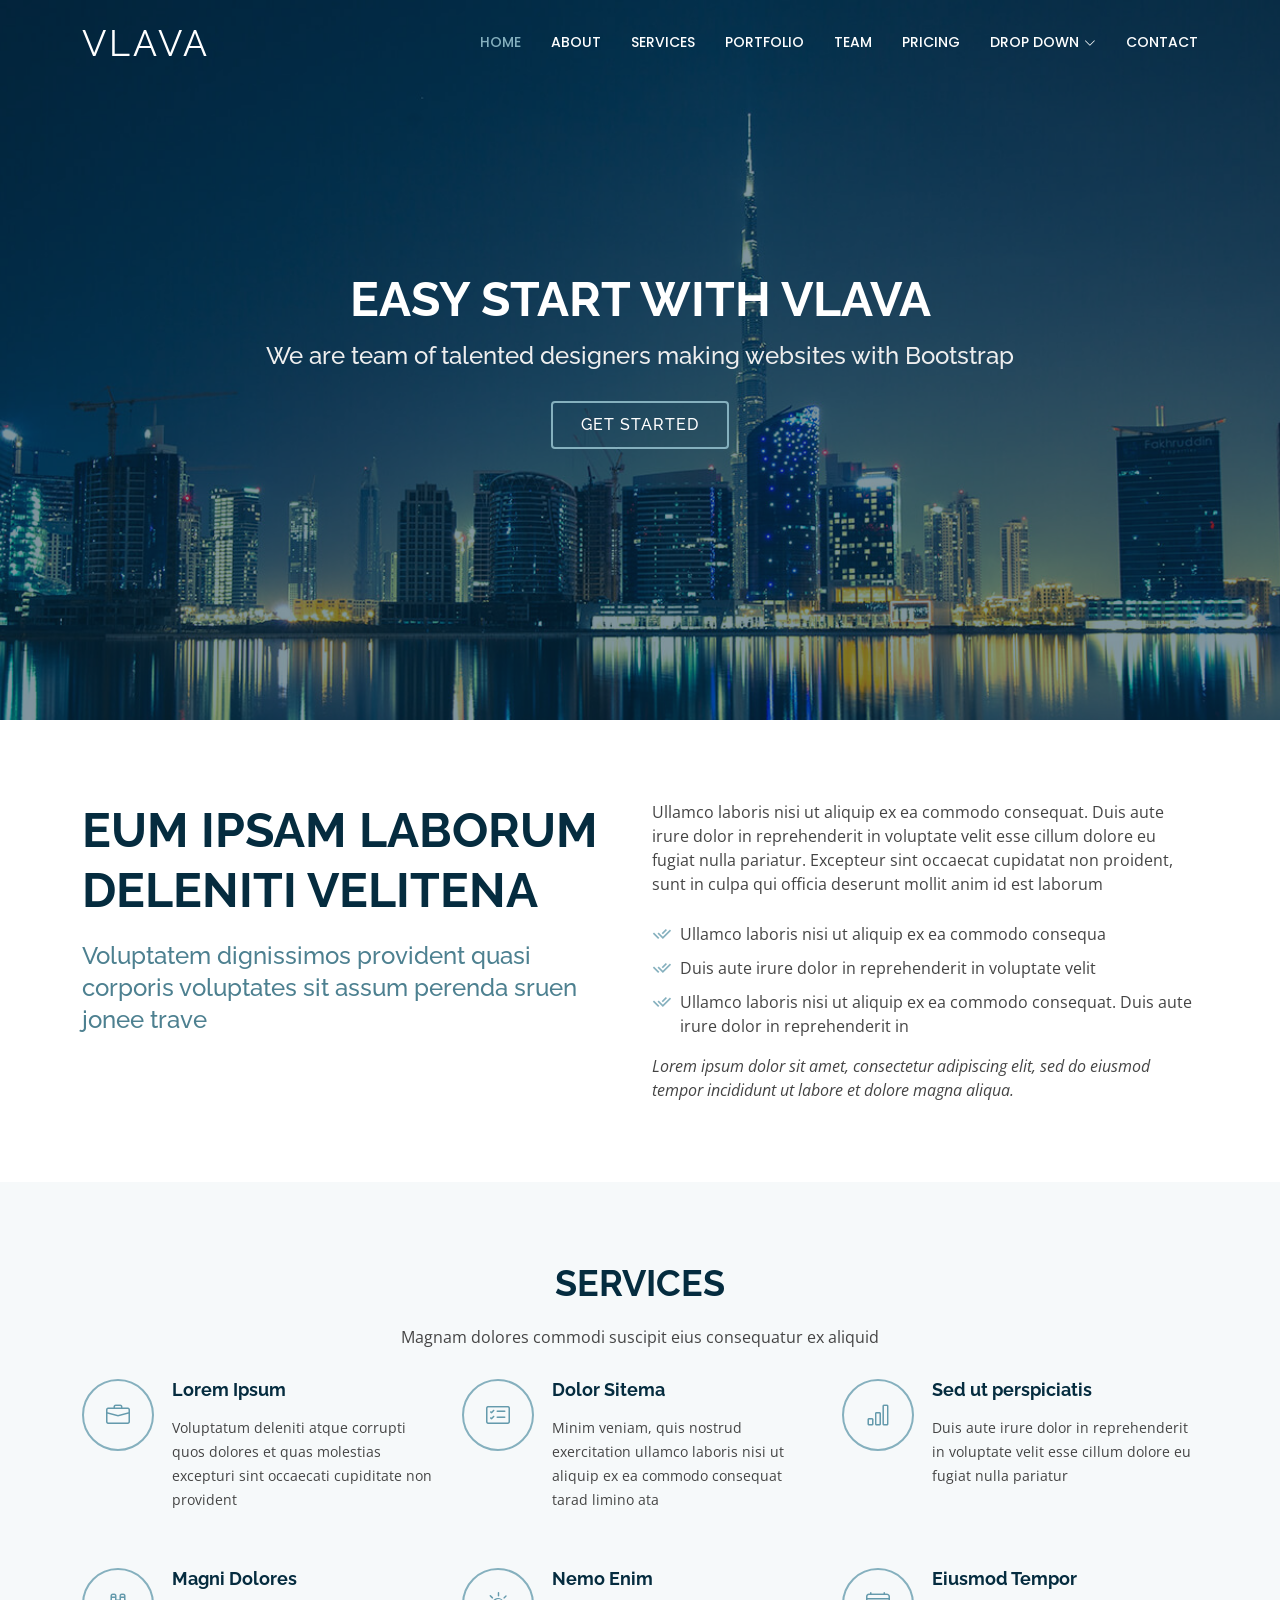
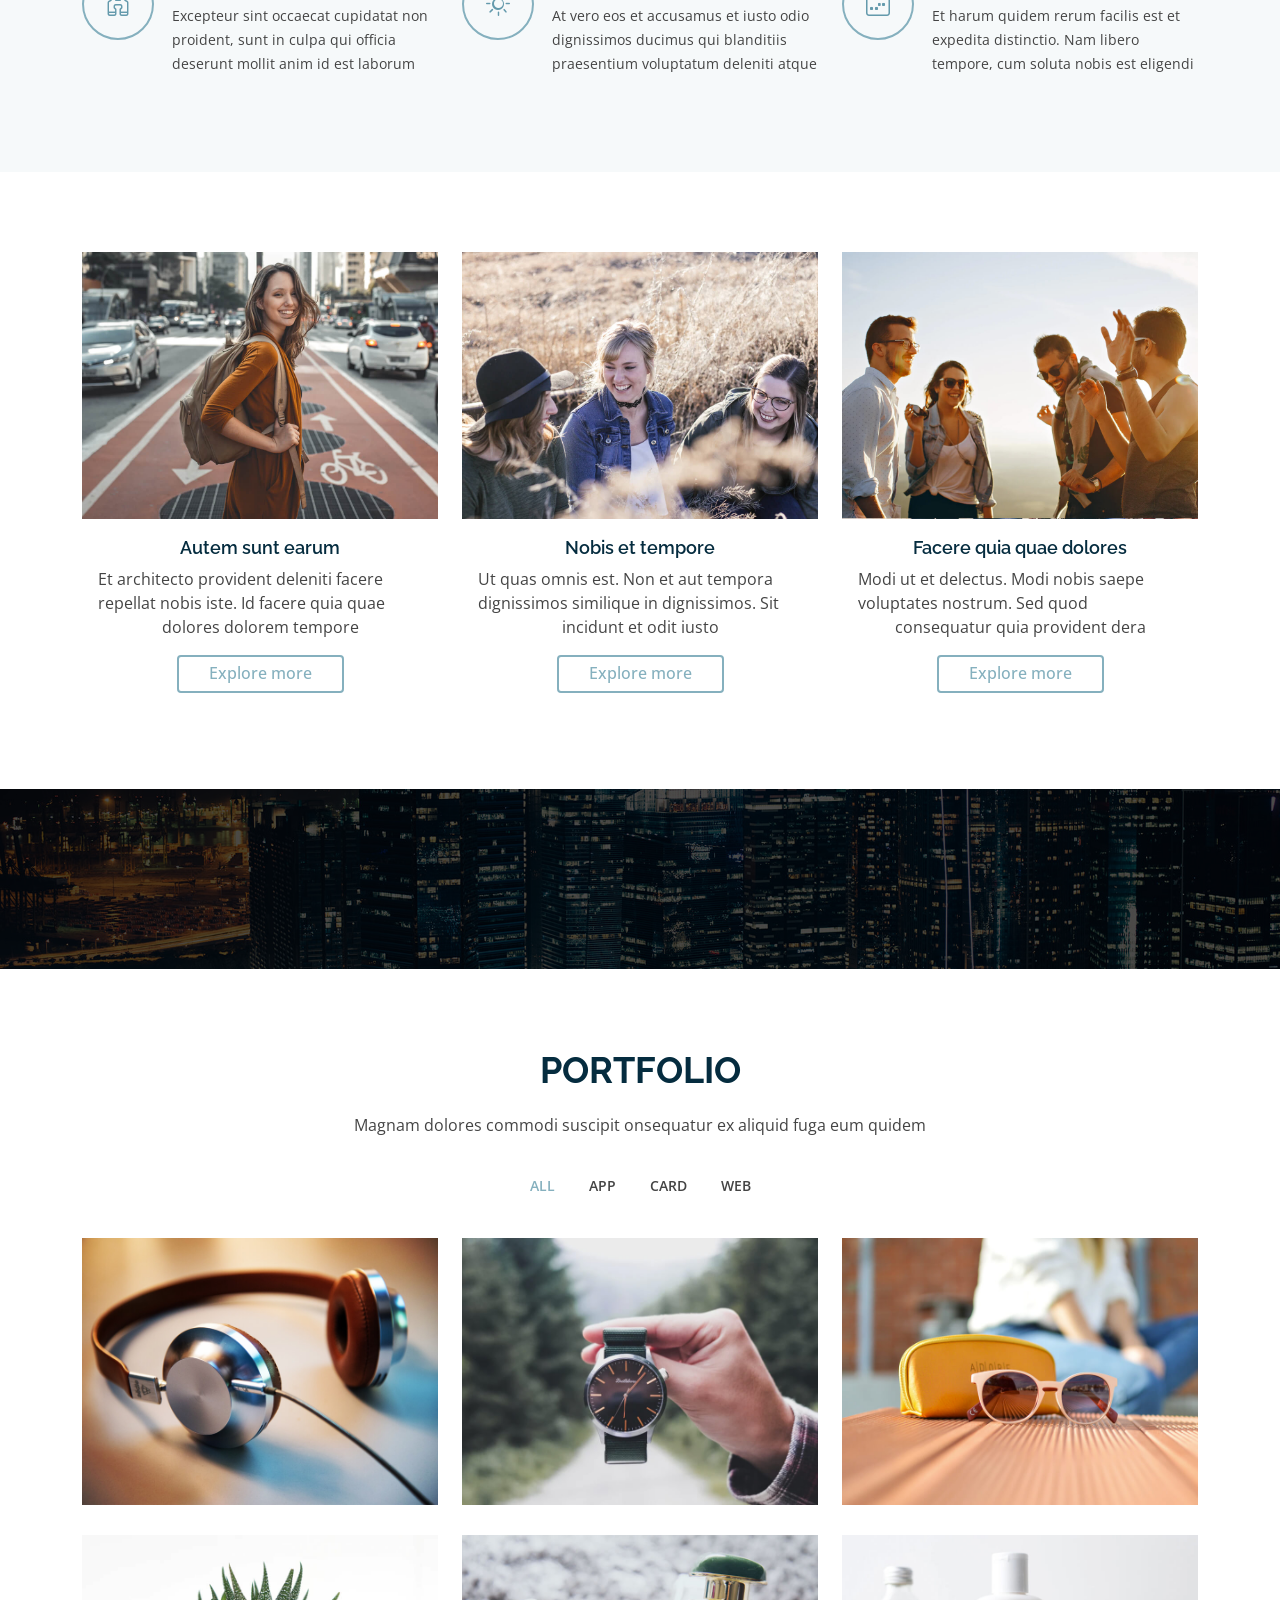
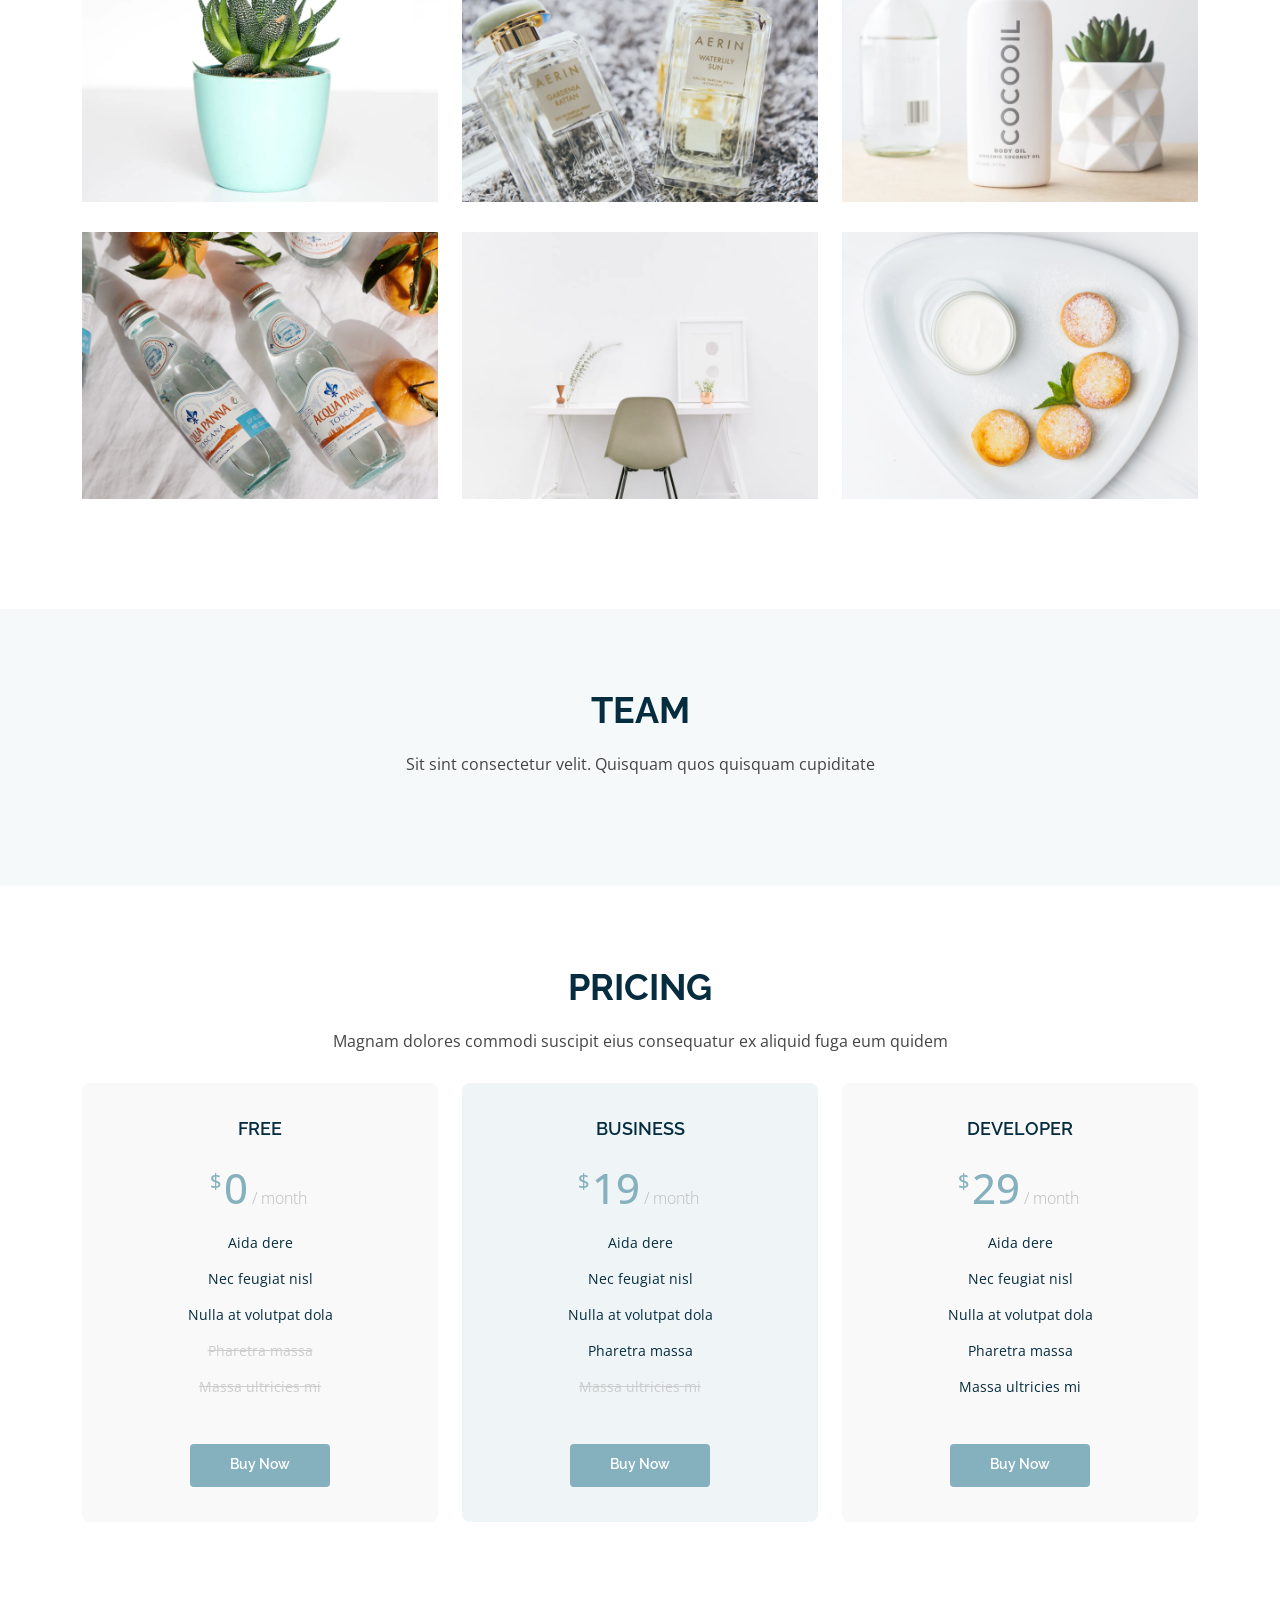
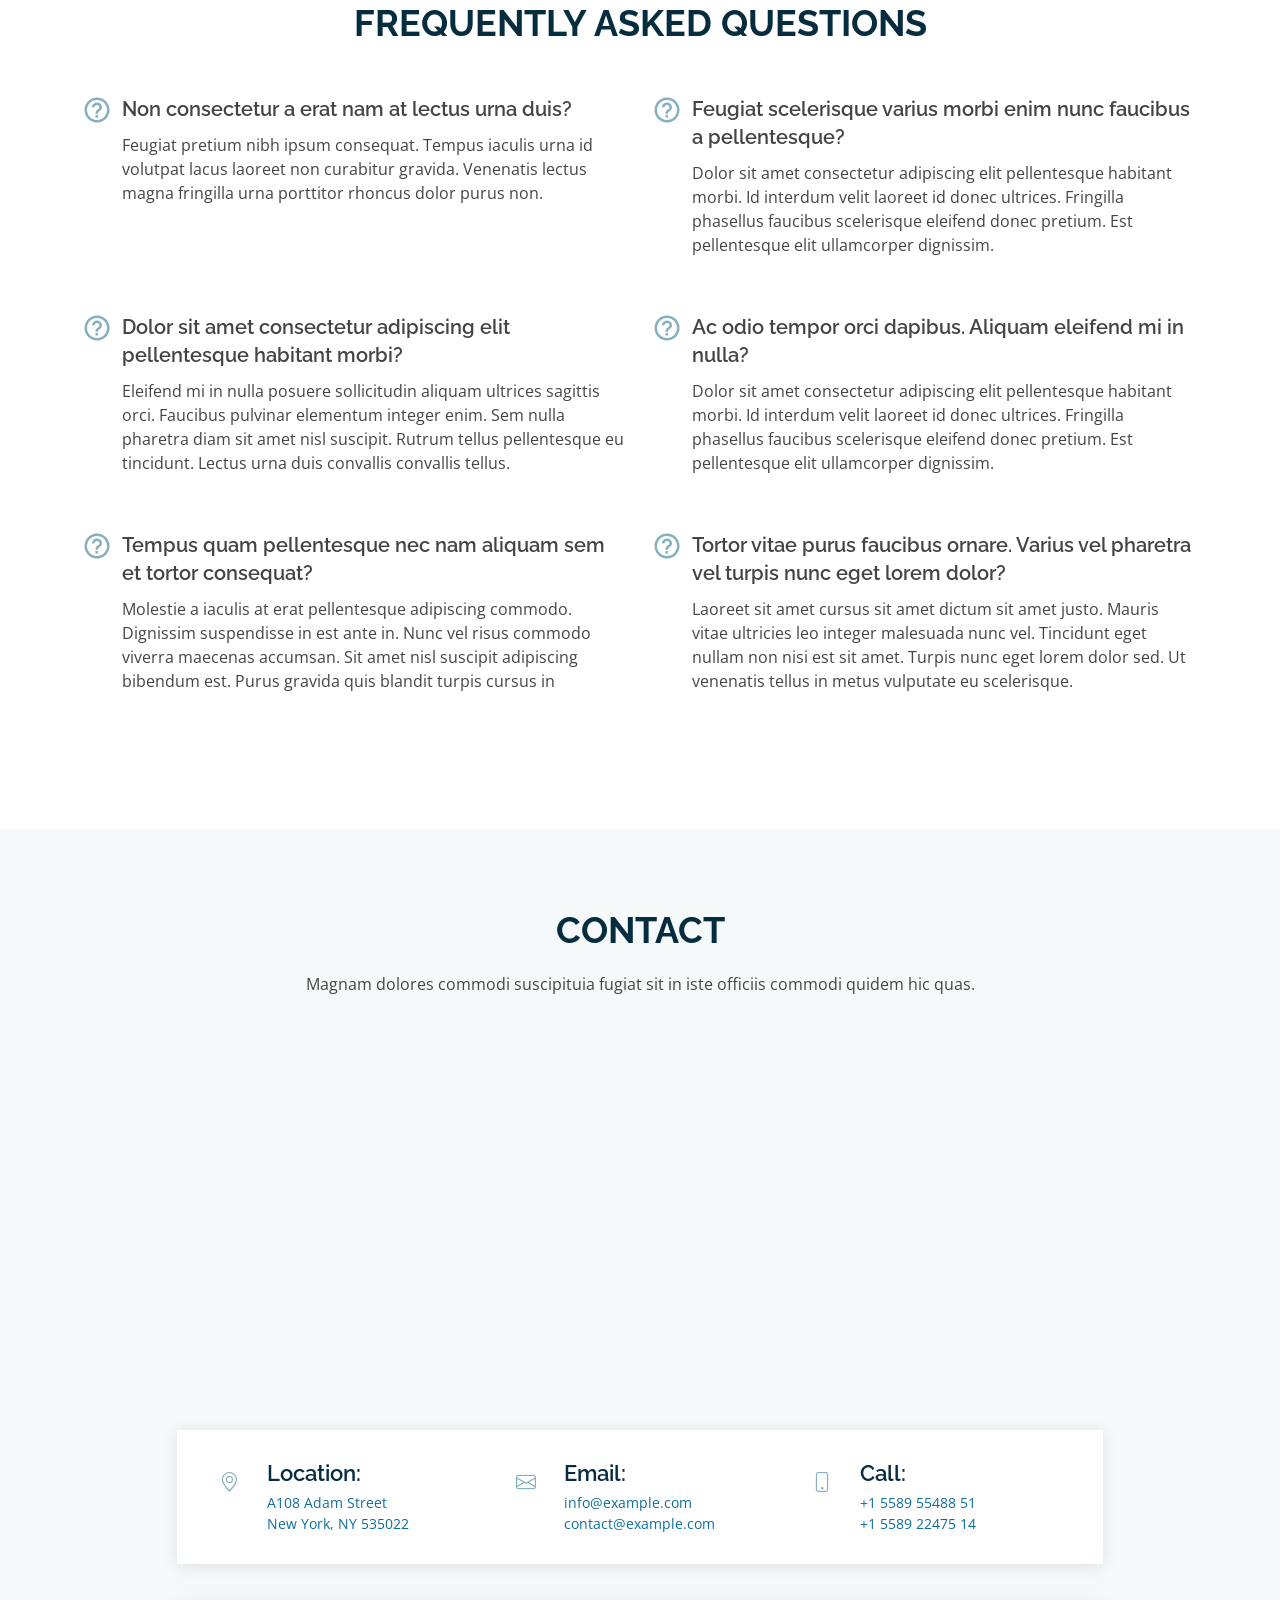
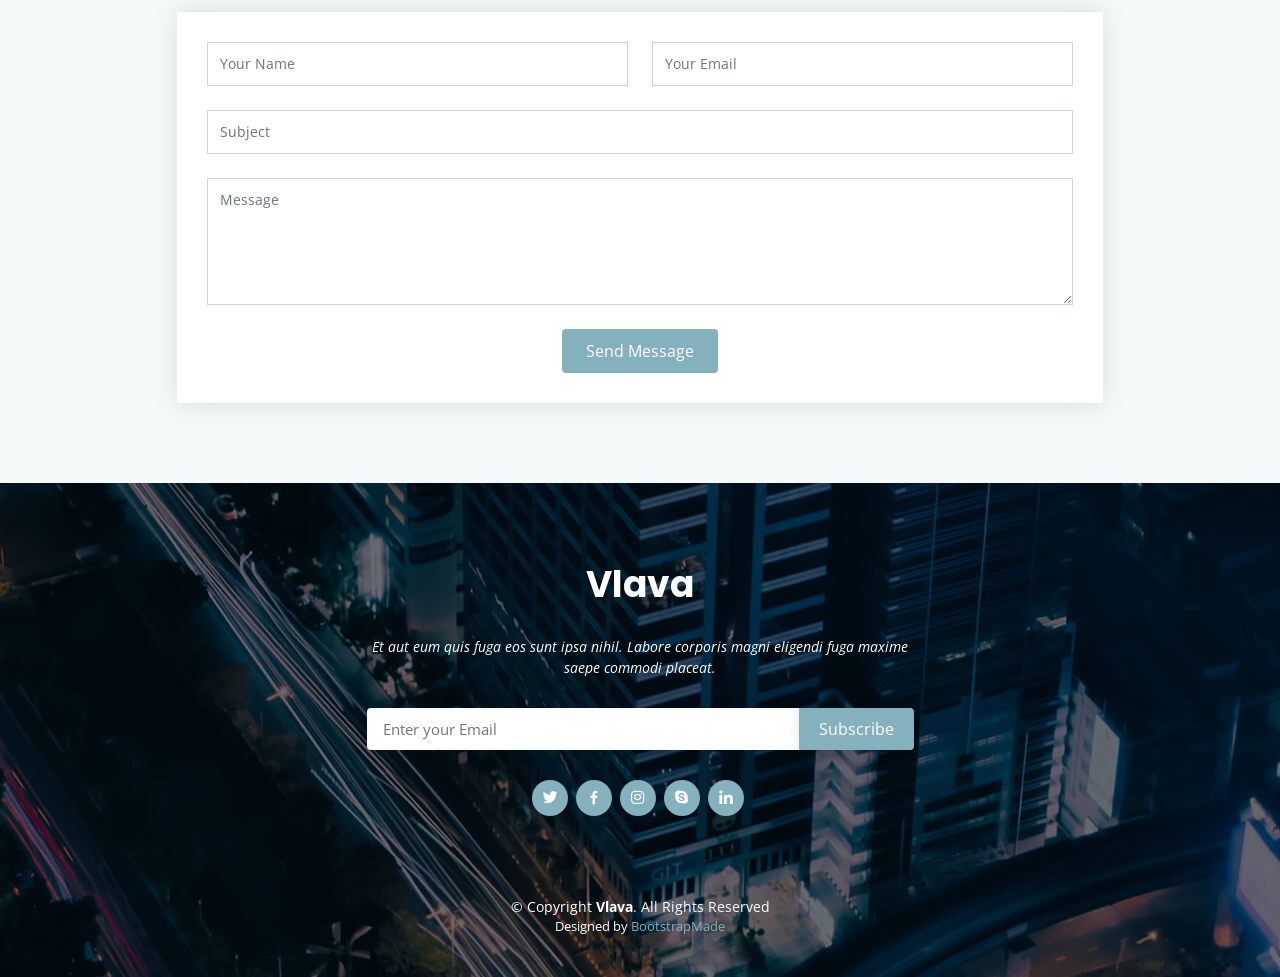
==== index.html @ c2671f54 "console" ====
<!DOCTYPE html>
<html lang="en">

<head>
  <meta charset="utf-8">
  <meta content="width=device-width, initial-scale=1.0" name="viewport">

  <title>web app</title>
  <meta content="" name="description">
  <meta content="" name="keywords">

  <!-- Favicons -->
  <link href="assets/img/favicon.png" rel="icon">
  <link href="assets/img/apple-touch-icon.png" rel="apple-touch-icon">

  <!-- Google Fonts -->
  <link href="https://fonts.googleapis.com/css?family=Open+Sans:300,300i,400,400i,600,600i,700,700i|Raleway:300,300i,400,400i,500,500i,600,600i,700,700i|Poppins:300,300i,400,400i,500,500i,600,600i,700,700i" rel="stylesheet">

  <!-- Vendor CSS Files -->
  <link href="assets/vendor/bootstrap/css/bootstrap.min.css" rel="stylesheet">
  <link href="assets/vendor/bootstrap-icons/bootstrap-icons.css" rel="stylesheet">
  <link href="assets/vendor/boxicons/css/boxicons.min.css" rel="stylesheet">
  <link href="assets/vendor/glightbox/css/glightbox.min.css" rel="stylesheet">
  <link href="assets/vendor/remixicon/remixicon.css" rel="stylesheet">
  <link href="assets/vendor/swiper/swiper-bundle.min.css" rel="stylesheet">

  <!-- Template Main CSS File -->
  <link href="assets/css/style.css" rel="stylesheet">

  <!-- =======================================================
  * Template Name: Vlava
  * Updated: Mar 10 2023 with Bootstrap v5.2.3
  * Template URL: https://bootstrapmade.com/vlava-free-bootstrap-one-page-template/
  * Author: BootstrapMade.com
  * License: https://bootstrapmade.com/license/
  ======================================================== -->
  <script src="team.js" defer></script>
  <script src="index.js" defer></script>

</head>

<body>

  <!-- ======= Header ======= -->
  <header id="header" class="fixed-top d-flex align-items-center header-transparent">
    <div class="container d-flex align-items-center justify-content-between">

      <div class="logo">
        <h1><a href="index.html">Vlava</a></h1>
        <!-- Uncomment below if you prefer to use an image logo -->
        <!-- <a href="index.html"><img src="assets/img/logo.png" alt="" class="img-fluid"></a>-->
      </div>

      <nav id="navbar" class="navbar">
        <ul>
          <li><a class="nav-link scrollto active" href="#hero">Home</a></li>
          <li><a class="nav-link scrollto" href="#about">About</a></li>
          <li><a class="nav-link scrollto" href="#services">Services</a></li>
          <li><a class="nav-link scrollto " href="#portfolio">Portfolio</a></li>
          <li><a class="nav-link scrollto" href="#team">Team</a></li>
          <li><a class="nav-link scrollto" href="#pricing">Pricing</a></li>
          <li class="dropdown"><a href="#"><span>Drop Down</span> <i class="bi bi-chevron-down"></i></a>
            <ul>
              <li><a href="#">Drop Down 1</a></li>
              <li class="dropdown"><a href="#"><span>Deep Drop Down</span> <i class="bi bi-chevron-right"></i></a>
                <ul>
                  <li><a href="#">Deep Drop Down 1</a></li>
                  <li><a href="#">Deep Drop Down 2</a></li>
                  <li><a href="#">Deep Drop Down 3</a></li>
                  <li><a href="#">Deep Drop Down 4</a></li>
                  <li><a href="#">Deep Drop Down 5</a></li>
                </ul>
              </li>
              <li><a href="#">Drop Down 2</a></li>
              <li><a href="#">Drop Down 3</a></li>
              <li><a href="#">Drop Down 4</a></li>
            </ul>
          </li>
          <li><a class="nav-link scrollto" href="#contact">Contact</a></li>
        </ul>
        <i class="bi bi-list mobile-nav-toggle"></i>
      </nav><!-- .navbar -->

    </div>
  </header><!-- End Header -->

  <!-- ======= Hero Section ======= -->
  <section id="hero">
    <div class="hero-container">
      <h1>Easy start with Vlava</h1>
      <h2>We are team of talented designers making websites with Bootstrap</h2>
      <a href="#about" class="btn-get-started scrollto">Get Started</a>
    </div>
  </section><!-- End Hero -->

  <main id="main">

    <!-- ======= About Section ======= -->
    <section id="about" class="about">
      <div class="container">

        <div class="row content">
          <div class="col-lg-6">
            <h2>Eum ipsam laborum deleniti velitena</h2>
            <h3>Voluptatem dignissimos provident quasi corporis voluptates sit assum perenda sruen jonee trave</h3>
          </div>
          <div class="col-lg-6 pt-4 pt-lg-0">
            <p>
              Ullamco laboris nisi ut aliquip ex ea commodo consequat. Duis aute irure dolor in reprehenderit in voluptate
              velit esse cillum dolore eu fugiat nulla pariatur. Excepteur sint occaecat cupidatat non proident, sunt in
              culpa qui officia deserunt mollit anim id est laborum
            </p>
            <ul>
              <li><i class="ri-check-double-line"></i> Ullamco laboris nisi ut aliquip ex ea commodo consequa</li>
              <li><i class="ri-check-double-line"></i> Duis aute irure dolor in reprehenderit in voluptate velit</li>
              <li><i class="ri-check-double-line"></i> Ullamco laboris nisi ut aliquip ex ea commodo consequat. Duis aute irure dolor in reprehenderit in</li>
            </ul>
            <p class="fst-italic">
              Lorem ipsum dolor sit amet, consectetur adipiscing elit, sed do eiusmod tempor incididunt ut labore et dolore
              magna aliqua.
            </p>
          </div>
        </div>

      </div>
    </section><!-- End About Section -->

    <!-- ======= Services Section ======= -->
    <section id="services" class="services section-bg">
      <div class="container">

        <div class="section-title">
          <h2>Services</h2>
          <p>Magnam dolores commodi suscipit eius consequatur ex aliquid</p>
        </div>

        <div class="row">
          <div class="col-lg-4 col-md-6 icon-box">
            <div class="icon"><i class="bi bi-briefcase"></i></div>
            <h4 class="title"><a href="">Lorem Ipsum</a></h4>
            <p class="description">Voluptatum deleniti atque corrupti quos dolores et quas molestias excepturi sint occaecati cupiditate non provident</p>
          </div>
          <div class="col-lg-4 col-md-6 icon-box">
            <div class="icon"><i class="bi bi-card-checklist"></i></div>
            <h4 class="title"><a href="">Dolor Sitema</a></h4>
            <p class="description">Minim veniam, quis nostrud exercitation ullamco laboris nisi ut aliquip ex ea commodo consequat tarad limino ata</p>
          </div>
          <div class="col-lg-4 col-md-6 icon-box">
            <div class="icon"><i class="bi bi-bar-chart"></i></div>
            <h4 class="title"><a href="">Sed ut perspiciatis</a></h4>
            <p class="description">Duis aute irure dolor in reprehenderit in voluptate velit esse cillum dolore eu fugiat nulla pariatur</p>
          </div>
          <div class="col-lg-4 col-md-6 icon-box">
            <div class="icon"><i class="bi bi-binoculars"></i></div>
            <h4 class="title"><a href="">Magni Dolores</a></h4>
            <p class="description">Excepteur sint occaecat cupidatat non proident, sunt in culpa qui officia deserunt mollit anim id est laborum</p>
          </div>
          <div class="col-lg-4 col-md-6 icon-box">
            <div class="icon"><i class="bi bi-brightness-high"></i></div>
            <h4 class="title"><a href="">Nemo Enim</a></h4>
            <p class="description">At vero eos et accusamus et iusto odio dignissimos ducimus qui blanditiis praesentium voluptatum deleniti atque</p>
          </div>
          <div class="col-lg-4 col-md-6 icon-box">
            <div class="icon"><i class="bi bi-calendar4-week"></i></div>
            <h4 class="title"><a href="">Eiusmod Tempor</a></h4>
            <p class="description">Et harum quidem rerum facilis est et expedita distinctio. Nam libero tempore, cum soluta nobis est eligendi</p>
          </div>
        </div>

      </div>
    </section><!-- End Services Section -->

    <!-- ======= Featured Section ======= -->
    <section id="featured" class="featured">
      <div class="container">

        <div class="row">
          <div class="col-lg-4 col-md-6 d-flex align-items-stretch mb-5 mb-lg-0">
            <div class="card">
              <img src="assets/img/featured-1.jpg" class="card-img-top" alt="...">
              <div class="card-body">
                <h5 class="card-title"><a href="">Autem sunt earum</a></h5>
                <p class="card-text">Et architecto provident deleniti facere repellat nobis iste. Id facere quia quae dolores dolorem tempore</p>
                <a href="#" class="btn">Explore more</a>
              </div>
            </div>
          </div>
          <div class="col-lg-4 col-md-6 d-flex align-items-stretch mb-5 mb-lg-0">
            <div class="card">
              <img src="assets/img/featured-2.jpg" class="card-img-top" alt="...">
              <div class="card-body">
                <h5 class="card-title"><a href="">Nobis et tempore</a></h5>
                <p class="card-text">Ut quas omnis est. Non et aut tempora dignissimos similique in dignissimos. Sit incidunt et odit iusto</p>
                <a href="#" class="btn">Explore more</a>
              </div>
            </div>
          </div>
          <div class="col-lg-4 col-md-6 d-flex align-items-stretch mb-5 mb-lg-0">
            <div class="card">
              <img src="assets/img/featured-3.jpg" class="card-img-top" alt="...">
              <div class="card-body">
                <h5 class="card-title"><a href="">Facere quia quae dolores</a></h5>
                <p class="card-text">Modi ut et delectus. Modi nobis saepe voluptates nostrum. Sed quod consequatur quia provident dera</p>
                <a href="#" class="btn">Explore more</a>
              </div>
            </div>
          </div>
        </div>

      </div>
    </section><!-- End Featured Section -->

    <!-- ======= Testimonials Section ======= -->
    <section id="testimonials" class="testimonials">
      <div class="container position-relative">

        <div class="testimonials-slider swiper" data-aos="fade-up" data-aos-delay="100">
          <div class="swiper-wrapper" id="employee">
            
            <!-- <div class="swiper-slide">
              <div class="testimonial-item">
                <img src="assets/img/testimonials/testimonials-1.jpg" class="testimonial-img" alt="">
                <h3>Saul Goodman</h3>
                <h4>Ceo &amp; Founder</h4>
                <p>
                  <i class="bx bxs-quote-alt-left quote-icon-left"></i>
                  Proin iaculis purus consequat sem cure digni ssim donec porttitora entum suscipit rhoncus. Accusantium quam, ultricies eget id, aliquam eget nibh et. Maecen aliquam, risus at semper.
                  <i class="bx bxs-quote-alt-right quote-icon-right"></i>
                </p>
              </div>
            </div>End testimonial item -->

          </div>
          <div class="swiper-pagination"></div>
        </div>

      </div>
    </section><!-- End Testimonials Section -->

    <!-- ======= Portfolio Section ======= -->
    <section id="portfolio" class="portfolio">
      <div class="container">

        <div class="section-title">
          <h2>Portfolio</h2>
          <p>Magnam dolores commodi suscipit onsequatur ex aliquid fuga eum quidem</p>
        </div>

        <div class="row">
          <div class="col-lg-12 d-flex justify-content-center">
            <ul id="portfolio-flters">
              <li data-filter="*" class="filter-active">All</li>
              <li data-filter=".filter-app">App</li>
              <li data-filter=".filter-card">Card</li>
              <li data-filter=".filter-web">Web</li>
            </ul>
          </div>
        </div>

        <div class="row portfolio-container">

          <div class="col-lg-4 col-md-6 portfolio-item filter-app">
            <img src="assets/img/portfolio/portfolio-1.jpg" class="img-fluid" alt="">
            <div class="portfolio-info">
              <h4>App 1</h4>
              <p>App</p>
              <a href="assets/img/portfolio/portfolio-1.jpg" data-gallery="portfolioGallery" class="portfolio-lightbox preview-link" title="App 1"><i class="bx bx-plus"></i></a>
              <a href="portfolio-details.html" class="details-link" title="More Details"><i class="bx bx-link"></i></a>
            </div>
          </div>

          <div class="col-lg-4 col-md-6 portfolio-item filter-web">
            <img src="assets/img/portfolio/portfolio-2.jpg" class="img-fluid" alt="">
            <div class="portfolio-info">
              <h4>Web 3</h4>
              <p>Web</p>
              <a href="assets/img/portfolio/portfolio-2.jpg" data-gallery="portfolioGallery" class="portfolio-lightbox preview-link" title="Web 3"><i class="bx bx-plus"></i></a>
              <a href="portfolio-details.html" class="details-link" title="More Details"><i class="bx bx-link"></i></a>
            </div>
          </div>

          <div class="col-lg-4 col-md-6 portfolio-item filter-app">
            <img src="assets/img/portfolio/portfolio-3.jpg" class="img-fluid" alt="">
            <div class="portfolio-info">
              <h4>App 2</h4>
              <p>App</p>
              <a href="assets/img/portfolio/portfolio-3.jpg" data-gallery="portfolioGallery" class="portfolio-lightbox preview-link" title="App 2"><i class="bx bx-plus"></i></a>
              <a href="portfolio-details.html" class="details-link" title="More Details"><i class="bx bx-link"></i></a>
            </div>
          </div>

          <div class="col-lg-4 col-md-6 portfolio-item filter-card">
            <img src="assets/img/portfolio/portfolio-4.jpg" class="img-fluid" alt="">
            <div class="portfolio-info">
              <h4>Card 2</h4>
              <p>Card</p>
              <a href="assets/img/portfolio/portfolio-4.jpg" data-gallery="portfolioGallery" class="portfolio-lightbox preview-link" title="Card 2"><i class="bx bx-plus"></i></a>
              <a href="portfolio-details.html" class="details-link" title="More Details"><i class="bx bx-link"></i></a>
            </div>
          </div>

          <div class="col-lg-4 col-md-6 portfolio-item filter-web">
            <img src="assets/img/portfolio/portfolio-5.jpg" class="img-fluid" alt="">
            <div class="portfolio-info">
              <h4>Web 2</h4>
              <p>Web</p>
              <a href="assets/img/portfolio/portfolio-5.jpg" data-gallery="portfolioGallery" class="portfolio-lightbox preview-link" title="Web 2"><i class="bx bx-plus"></i></a>
              <a href="portfolio-details.html" class="details-link" title="More Details"><i class="bx bx-link"></i></a>
            </div>
          </div>

          <div class="col-lg-4 col-md-6 portfolio-item filter-app">
            <img src="assets/img/portfolio/portfolio-6.jpg" class="img-fluid" alt="">
            <div class="portfolio-info">
              <h4>App 3</h4>
              <p>App</p>
              <a href="assets/img/portfolio/portfolio-6.jpg" data-gallery="portfolioGallery" class="portfolio-lightbox preview-link" title="App 3"><i class="bx bx-plus"></i></a>
              <a href="portfolio-details.html" class="details-link" title="More Details"><i class="bx bx-link"></i></a>
            </div>
          </div>

          <div class="col-lg-4 col-md-6 portfolio-item filter-card">
            <img src="assets/img/portfolio/portfolio-7.jpg" class="img-fluid" alt="">
            <div class="portfolio-info">
              <h4>Card 1</h4>
              <p>Card</p>
              <a href="assets/img/portfolio/portfolio-7.jpg" data-gallery="portfolioGallery" class="portfolio-lightbox preview-link" title="Card 1"><i class="bx bx-plus"></i></a>
              <a href="portfolio-details.html" class="details-link" title="More Details"><i class="bx bx-link"></i></a>
            </div>
          </div>

          <div class="col-lg-4 col-md-6 portfolio-item filter-card">
            <img src="assets/img/portfolio/portfolio-8.jpg" class="img-fluid" alt="">
            <div class="portfolio-info">
              <h4>Card 3</h4>
              <p>Card</p>
              <a href="assets/img/portfolio/portfolio-8.jpg" data-gallery="portfolioGallery" class="portfolio-lightbox preview-link" title="Card 3"><i class="bx bx-plus"></i></a>
              <a href="portfolio-details.html" class="details-link" title="More Details"><i class="bx bx-link"></i></a>
            </div>
          </div>

          <div class="col-lg-4 col-md-6 portfolio-item filter-web">
            <img src="assets/img/portfolio/portfolio-9.jpg" class="img-fluid" alt="">
            <div class="portfolio-info">
              <h4>Web 3</h4>
              <p>Web</p>
              <a href="assets/img/portfolio/portfolio-9.jpg" data-gallery="portfolioGallery" class="portfolio-lightbox preview-link" title="Web 3"><i class="bx bx-plus"></i></a>
              <a href="portfolio-details.html" class="details-link" title="More Details"><i class="bx bx-link"></i></a>
            </div>
          </div>

        </div>

      </div>
    </section><!-- End Portfolio Section -->

    <!-- ======= Team Section ======= -->
    <section id="team" class="team section-bg">
      <div class="container">

        <div class="section-title">
          <h2>Team</h2>
          <p>Sit sint consectetur velit. Quisquam quos quisquam cupiditate</p>
        </div>

        <!-- <div class="row"> -->
        <div class="row" id="newteam">

          <!-- <div class="col-lg-3 col-md-6 d-flex align-items-stretch">
            <div class="member">
              <div class="member-img">
                <img src="assets/img/team/team-1.jpg" class="img-fluid" alt="">
                <div class="social">
                  <a href=""><i class="bi bi-twitter"></i></a>
                  <a href=""><i class="bi bi-facebook"></i></a>
                  <a href=""><i class="bi bi-instagram"></i></a>
                  <a href=""><i class="bi bi-linkedin"></i></a>
                </div>
              </div>
              <div class="member-info">
                <h4>Walter White</h4>
                <span>Chief Executive Officer</span>
              </div>
            </div>
          </div> -->


        </div> 

      </div>
    </section><!-- End Team Section -->

    <!-- ======= Pricing Section ======= -->
    <section id="pricing" class="pricing">
      <div class="container">

        <div class="section-title">
          <h2>Pricing</h2>
          <p>Magnam dolores commodi suscipit eius consequatur ex aliquid fuga eum quidem</p>
        </div>

        <div class="row">

          <div class="col-lg-4 col-md-6">
            <div class="box">
              <h3>Free</h3>
              <h4><sup>$</sup>0<span> / month</span></h4>
              <ul>
                <li>Aida dere</li>
                <li>Nec feugiat nisl</li>
                <li>Nulla at volutpat dola</li>
                <li class="na">Pharetra massa</li>
                <li class="na">Massa ultricies mi</li>
              </ul>
              <div class="btn-wrap">
                <a href="#" class="btn-buy">Buy Now</a>
              </div>
            </div>
          </div>

          <div class="col-lg-4 col-md-6 mt-4 mt-md-0">
            <div class="box featured">
              <h3>Business</h3>
              <h4><sup>$</sup>19<span> / month</span></h4>
              <ul>
                <li>Aida dere</li>
                <li>Nec feugiat nisl</li>
                <li>Nulla at volutpat dola</li>
                <li>Pharetra massa</li>
                <li class="na">Massa ultricies mi</li>
              </ul>
              <div class="btn-wrap">
                <a href="#" class="btn-buy">Buy Now</a>
              </div>
            </div>
          </div>

          <div class="col-lg-4 col-md-6 mt-4 mt-lg-0">
            <div class="box">
              <h3>Developer</h3>
              <h4><sup>$</sup>29<span> / month</span></h4>
              <ul>
                <li>Aida dere</li>
                <li>Nec feugiat nisl</li>
                <li>Nulla at volutpat dola</li>
                <li>Pharetra massa</li>
                <li>Massa ultricies mi</li>
              </ul>
              <div class="btn-wrap">
                <a href="#" class="btn-buy">Buy Now</a>
              </div>
            </div>
          </div>

        </div>

      </div>
    </section><!-- End Pricing Section -->

    <!-- ======= Frequently Asked Questions Section ======= -->
    <section id="faq" class="faq">
      <div class="container">

        <div class="section-title">
          <h2>Frequently Asked Questions</h2>
        </div>

        <div class="row  d-flex align-items-stretch">

          <div class="col-lg-6 faq-item">
            <i class="bx bx-help-circle"></i>
            <h4>Non consectetur a erat nam at lectus urna duis?</h4>
            <p>
              Feugiat pretium nibh ipsum consequat. Tempus iaculis urna id volutpat lacus laoreet non curabitur gravida. Venenatis lectus magna fringilla urna porttitor rhoncus dolor purus non.
            </p>
          </div>

          <div class="col-lg-6 faq-item">
            <i class="bx bx-help-circle"></i>
            <h4>Feugiat scelerisque varius morbi enim nunc faucibus a pellentesque?</h4>
            <p>
              Dolor sit amet consectetur adipiscing elit pellentesque habitant morbi. Id interdum velit laoreet id donec ultrices. Fringilla phasellus faucibus scelerisque eleifend donec pretium. Est pellentesque elit ullamcorper dignissim.
            </p>
          </div>

          <div class="col-lg-6 faq-item">
            <i class="bx bx-help-circle"></i>
            <h4>Dolor sit amet consectetur adipiscing elit pellentesque habitant morbi?</h4>
            <p>
              Eleifend mi in nulla posuere sollicitudin aliquam ultrices sagittis orci. Faucibus pulvinar elementum integer enim. Sem nulla pharetra diam sit amet nisl suscipit. Rutrum tellus pellentesque eu tincidunt. Lectus urna duis convallis convallis tellus.
            </p>
          </div>

          <div class="col-lg-6 faq-item">
            <i class="bx bx-help-circle"></i>
            <h4>Ac odio tempor orci dapibus. Aliquam eleifend mi in nulla?</h4>
            <p>
              Dolor sit amet consectetur adipiscing elit pellentesque habitant morbi. Id interdum velit laoreet id donec ultrices. Fringilla phasellus faucibus scelerisque eleifend donec pretium. Est pellentesque elit ullamcorper dignissim.
            </p>
          </div>

          <div class="col-lg-6 faq-item">
            <i class="bx bx-help-circle"></i>
            <h4>Tempus quam pellentesque nec nam aliquam sem et tortor consequat?</h4>
            <p>
              Molestie a iaculis at erat pellentesque adipiscing commodo. Dignissim suspendisse in est ante in. Nunc vel risus commodo viverra maecenas accumsan. Sit amet nisl suscipit adipiscing bibendum est. Purus gravida quis blandit turpis cursus in
            </p>
          </div>

          <div class="col-lg-6 faq-item">
            <i class="bx bx-help-circle"></i>
            <h4>Tortor vitae purus faucibus ornare. Varius vel pharetra vel turpis nunc eget lorem dolor?</h4>
            <p>
              Laoreet sit amet cursus sit amet dictum sit amet justo. Mauris vitae ultricies leo integer malesuada nunc vel. Tincidunt eget nullam non nisi est sit amet. Turpis nunc eget lorem dolor sed. Ut venenatis tellus in metus vulputate eu scelerisque.
            </p>
          </div>

        </div>

      </div>
    </section><!-- End Frequently Asked Questions Section -->

    <!-- ======= Contact Section ======= -->
    <section id="contact" class="contact section-bg">
      <div class="container">

        <div class="section-title">
          <h2>Contact</h2>
          <p>Magnam dolores commodi suscipituia fugiat sit in iste officiis commodi quidem hic quas.</p>
        </div>
      </div>
      <div class="map">
        <iframe style="border:0; width: 100%; height: 350px;" src="https://www.google.com/maps/embed?pb=!1m14!1m8!1m3!1d12097.433213460943!2d-74.0062269!3d40.7101282!3m2!1i1024!2i768!4f13.1!3m3!1m2!1s0x0%3A0xb89d1fe6bc499443!2sDowntown+Conference+Center!5e0!3m2!1smk!2sbg!4v1539943755621" frameborder="0" allowfullscreen></iframe>
      </div>
      <div class="container">
        <div class="row mt-5 justify-content-center">

          <div class="col-lg-10">

            <div class="info-wrap">
              <div class="row">
                <div class="col-lg-4 info">
                  <i class="bi bi-geo-alt"></i>
                  <h4>Location:</h4>
                  <p>A108 Adam Street<br>New York, NY 535022</p>
                </div>

                <div class="col-lg-4 info mt-4 mt-lg-0">
                  <i class="bi bi-envelope"></i>
                  <h4>Email:</h4>
                  <p>info@example.com<br>contact@example.com</p>
                </div>

                <div class="col-lg-4 info mt-4 mt-lg-0">
                  <i class="bi bi-phone"></i>
                  <h4>Call:</h4>
                  <p>+1 5589 55488 51<br>+1 5589 22475 14</p>
                </div>
              </div>
            </div>

          </div>

        </div>

        <div class="row mt-5 justify-content-center">
          <div class="col-lg-10">
            <form action="forms/contact.php" method="post" role="form" class="php-email-form">
              <div class="row">
                <div class="col-md-6 form-group">
                  <input type="text" name="name" class="form-control" id="name" placeholder="Your Name" required>
                </div>
                <div class="col-md-6 form-group mt-3 mt-md-0">
                  <input type="email" class="form-control" name="email" id="email" placeholder="Your Email" required>
                </div>
              </div>
              <div class="form-group mt-3">
                <input type="text" class="form-control" name="subject" id="subject" placeholder="Subject" required>
              </div>
              <div class="form-group mt-3">
                <textarea class="form-control" name="message" rows="5" placeholder="Message" required></textarea>
              </div>
              <div class="my-3">
                <div class="loading">Loading</div>
                <div class="error-message"></div>
                <div class="sent-message">Your message has been sent. Thank you!</div>
              </div>
              <div class="text-center"><button type="submit">Send Message</button></div>
            </form>
          </div>

        </div>

      </div>
    </section><!-- End Contact Section -->

  </main><!-- End #main -->

  <!-- ======= Footer ======= -->
  <footer id="footer">

    <div class="footer-top">

      <div class="container">

        <div class="row  justify-content-center">
          <div class="col-lg-6">
            <h3>Vlava</h3>
            <p>Et aut eum quis fuga eos sunt ipsa nihil. Labore corporis magni eligendi fuga maxime saepe commodi placeat.</p>
          </div>
        </div>

        <div class="row footer-newsletter justify-content-center">
          <div class="col-lg-6">
            <form action="" method="post">
              <input type="email" name="email" placeholder="Enter your Email"><input type="submit" value="Subscribe">
            </form>
          </div>
        </div>

        <div class="social-links">
          <a href="#" class="twitter"><i class="bx bxl-twitter"></i></a>
          <a href="#" class="facebook"><i class="bx bxl-facebook"></i></a>
          <a href="#" class="instagram"><i class="bx bxl-instagram"></i></a>
          <a href="#" class="google-plus"><i class="bx bxl-skype"></i></a>
          <a href="#" class="linkedin"><i class="bx bxl-linkedin"></i></a>
        </div>

      </div>
    </div>

    <div class="container footer-bottom clearfix">
      <div class="copyright">
        &copy; Copyright <strong><span>Vlava</span></strong>. All Rights Reserved
      </div>
      <div class="credits">
        <!-- All the links in the footer should remain intact. -->
        <!-- You can delete the links only if you purchased the pro version. -->
        <!-- Licensing information: https://bootstrapmade.com/license/ -->
        <!-- Purchase the pro version with working PHP/AJAX contact form: https://bootstrapmade.com/vlava-free-bootstrap-one-page-template/ -->
        Designed by <a href="https://bootstrapmade.com/">BootstrapMade</a>
      </div>
    </div>
  </footer><!-- End Footer -->

  <a href="#" class="back-to-top d-flex align-items-center justify-content-center"><i class="bi bi-arrow-up-short"></i></a>

  <!-- Vendor JS Files -->

  <script src="assets/vendor/bootstrap/js/bootstrap.bundle.min.js"></script>
  <script src="assets/vendor/glightbox/js/glightbox.min.js"></script>
  <script src="assets/vendor/isotope-layout/isotope.pkgd.min.js"></script>
  <script src="assets/vendor/swiper/swiper-bundle.min.js"></script>
  <script src="assets/vendor/php-email-form/validate.js"></script>


  <!-- Template Main JS File -->
  <script src="assets/js/main.js"></script>

</body>

</html>
---- assets/css/style.css ----
/**
* Template Name: Vlava
* Updated: Mar 10 2023 with Bootstrap v5.2.3
* Template URL: https://bootstrapmade.com/vlava-free-bootstrap-one-page-template/
* Author: BootstrapMade.com
* License: https://bootstrapmade.com/license/
*/

/*--------------------------------------------------------------
# General
--------------------------------------------------------------*/
body {
  font-family: "Open Sans", sans-serif;
  color: #444444;
}

a {
  color: #85b0be;
  text-decoration: none;
}

a:hover {
  color: #a6c6d0;
  text-decoration: none;
}

h1,
h2,
h3,
h4,
h5,
h6 {
  font-family: "Raleway", sans-serif;
}

/*--------------------------------------------------------------
# Back to top button
--------------------------------------------------------------*/
.back-to-top {
  position: fixed;
  visibility: hidden;
  opacity: 0;
  right: 15px;
  bottom: 15px;
  z-index: 996;
  background: #85b0be;
  width: 40px;
  height: 40px;
  border-radius: 4px;
  transition: all 0.4s;
}

.back-to-top i {
  font-size: 28px;
  color: #fff;
  line-height: 0;
}

.back-to-top:hover {
  background: #a0c1cc;
  color: #fff;
}

.back-to-top.active {
  visibility: visible;
  opacity: 1;
}

/*--------------------------------------------------------------
# Header
--------------------------------------------------------------*/
#header {
  z-index: 997;
  transition: all 0.5s;
  background: #052c3f;
  padding: 22px 0;
}

#header.header-transparent {
  background: none;
}

#header.header-scrolled {
  background: rgba(5, 44, 63, 0.8);
  padding: 12px 0;
}

#header .logo h1 {
  font-size: 36px;
  margin: 0;
  padding: 0;
  line-height: 1;
  font-weight: 400;
  letter-spacing: 3px;
  text-transform: uppercase;
}

#header .logo h1 a,
#header .logo h1 a:hover {
  color: #fff;
  text-decoration: none;
}

#header .logo img {
  padding: 0;
  margin: 0;
  max-height: 40px;
}

@media (max-width: 768px) {
  #header .logo h1 {
    font-size: 28px;
  }
}

/*--------------------------------------------------------------
# Navigation Menu
--------------------------------------------------------------*/
/**
* Desktop Navigation 
*/
.navbar {
  padding: 0;
}

.navbar ul {
  margin: 0;
  padding: 0;
  display: flex;
  list-style: none;
  align-items: center;
}

.navbar li {
  position: relative;
}

.navbar a,
.navbar a:focus {
  display: flex;
  align-items: center;
  justify-content: space-between;
  padding: 10px 0 10px 30px;
  font-family: "Poppins", sans-serif;
  font-size: 14px;
  font-weight: 500;
  color: #fff;
  white-space: nowrap;
  text-transform: uppercase;
  transition: 0.3s;
}

.navbar a i,
.navbar a:focus i {
  font-size: 12px;
  line-height: 0;
  margin-left: 5px;
}

.navbar a:hover,
.navbar .active,
.navbar .active:focus,
.navbar li:hover>a {
  color: #85b0be;
}

.navbar .dropdown ul {
  display: block;
  position: absolute;
  left: 14px;
  top: calc(100% + 30px);
  margin: 0;
  padding: 10px 0;
  z-index: 99;
  opacity: 0;
  visibility: hidden;
  background: #fff;
  box-shadow: 0px 0px 30px rgba(127, 137, 161, 0.25);
  transition: 0.3s;
}

.navbar .dropdown ul li {
  min-width: 200px;
}

.navbar .dropdown ul a {
  padding: 10px 20px;
  font-size: 14px;
  text-transform: none;
  font-weight: 500;
  color: #3b626f;
}

.navbar .dropdown ul a i {
  font-size: 12px;
}

.navbar .dropdown ul a:hover,
.navbar .dropdown ul .active:hover,
.navbar .dropdown ul li:hover>a {
  color: #85b0be;
}

.navbar .dropdown:hover>ul {
  opacity: 1;
  top: 100%;
  visibility: visible;
}

.navbar .dropdown .dropdown ul {
  top: 0;
  left: calc(100% - 30px);
  visibility: hidden;
}

.navbar .dropdown .dropdown:hover>ul {
  opacity: 1;
  top: 0;
  left: 100%;
  visibility: visible;
}

@media (max-width: 1366px) {
  .navbar .dropdown .dropdown ul {
    left: -90%;
  }

  .navbar .dropdown .dropdown:hover>ul {
    left: -100%;
  }
}

/**
* Mobile Navigation 
*/
.mobile-nav-toggle {
  color: #fff;
  font-size: 28px;
  cursor: pointer;
  display: none;
  line-height: 0;
  transition: 0.5s;
}

@media (max-width: 991px) {
  .mobile-nav-toggle {
    display: block;
  }

  .navbar ul {
    display: none;
  }
}

.navbar-mobile {
  position: fixed;
  overflow: hidden;
  top: 0;
  right: 0;
  left: 0;
  bottom: 0;
  background: rgba(1, 11, 16, 0.9);
  transition: 0.3s;
  z-index: 999;
}

.navbar-mobile .mobile-nav-toggle {
  position: absolute;
  top: 15px;
  right: 15px;
}

.navbar-mobile ul {
  display: block;
  position: absolute;
  top: 55px;
  right: 15px;
  bottom: 15px;
  left: 15px;
  padding: 10px 0;
  background-color: #fff;
  overflow-y: auto;
  transition: 0.3s;
}

.navbar-mobile a,
.navbar-mobile a:focus {
  padding: 10px 20px;
  font-size: 15px;
  color: #052c3f;
}

.navbar-mobile a:hover,
.navbar-mobile .active,
.navbar-mobile li:hover>a {
  color: #85b0be;
}

.navbar-mobile .getstarted,
.navbar-mobile .getstarted:focus {
  margin: 15px;
}

.navbar-mobile .dropdown ul {
  position: static;
  display: none;
  margin: 10px 20px;
  padding: 10px 0;
  z-index: 99;
  opacity: 1;
  visibility: visible;
  background: #fff;
  box-shadow: 0px 0px 30px rgba(127, 137, 161, 0.25);
}

.navbar-mobile .dropdown ul li {
  min-width: 200px;
}

.navbar-mobile .dropdown ul a {
  padding: 10px 20px;
}

.navbar-mobile .dropdown ul a i {
  font-size: 12px;
}

.navbar-mobile .dropdown ul a:hover,
.navbar-mobile .dropdown ul .active:hover,
.navbar-mobile .dropdown ul li:hover>a {
  color: #85b0be;
}

.navbar-mobile .dropdown>.dropdown-active {
  display: block;
}

/*--------------------------------------------------------------
# Hero Section
--------------------------------------------------------------*/
#hero {
  width: 100%;
  height: 80vh;
  background: url("../img/hero-bg.jpg") top center;
  background-size: cover;
  position: relative;
}

#hero:before {
  content: "";
  background: rgba(5, 44, 63, 0.5);
  position: absolute;
  bottom: 0;
  top: 0;
  left: 0;
  right: 0;
}

#hero .hero-container {
  position: absolute;
  bottom: 0;
  top: 0;
  left: 0;
  right: 0;
  display: flex;
  justify-content: center;
  align-items: center;
  flex-direction: column;
  text-align: center;
  padding: 0 15px;
}

#hero h1 {
  margin: 0 0 15px 0;
  font-size: 48px;
  font-weight: 700;
  line-height: 56px;
  text-transform: uppercase;
  color: #fff;
}

#hero h2 {
  color: #eee;
  margin-bottom: 30px;
  font-size: 24px;
}

#hero .btn-get-started {
  font-family: "Raleway", sans-serif;
  text-transform: uppercase;
  font-weight: 500;
  font-size: 16px;
  letter-spacing: 1px;
  display: inline-block;
  padding: 10px 28px;
  border-radius: 4px;
  transition: 0.5s;
  border: 2px solid #85b0be;
  color: #fff;
}

#hero .btn-get-started:hover {
  background: #85b0be;
  border: 2px solid #85b0be;
}

@media (min-width: 1024px) {
  #hero {
    background-attachment: fixed;
  }
}

@media (max-width: 768px) {
  #hero h1 {
    font-size: 28px;
    line-height: 36px;
  }

  #hero h2 {
    font-size: 18px;
    line-height: 24px;
    margin-bottom: 30px;
  }
}

/*--------------------------------------------------------------
# Sections General
--------------------------------------------------------------*/
section {
  padding: 80px 0;
  overflow: hidden;
}

.section-bg {
  background-color: #f6f9fa;
}

.section-title {
  text-align: center;
  padding-bottom: 30px;
}

.section-title h2 {
  font-size: 36px;
  font-weight: 700;
  text-transform: uppercase;
  margin-bottom: 20px;
  padding-bottom: 0;
  color: #052c3f;
}

.section-title p {
  margin-bottom: 0;
}

/*--------------------------------------------------------------
# About
--------------------------------------------------------------*/
.about .content h2 {
  font-weight: 700;
  font-size: 48px;
  line-height: 60px;
  margin-bottom: 20px;
  text-transform: uppercase;
  color: #052c3f;
}

.about .content h3 {
  font-weight: 500;
  line-height: 32px;
  font-size: 24px;
  color: #4d8090;
}

.about .content ul {
  list-style: none;
  padding: 0;
}

.about .content ul li {
  padding: 10px 0 0 28px;
  position: relative;
}

.about .content ul i {
  left: 0;
  top: 7px;
  position: absolute;
  font-size: 20px;
  color: #85b0be;
}

.about .content p:last-child {
  margin-bottom: 0;
}

/*--------------------------------------------------------------
# Services
--------------------------------------------------------------*/
.services {
  padding-bottom: 40px;
}

.services .icon-box {
  margin-bottom: 40px;
}

.services .icon {
  float: left;
  display: flex;
  align-items: center;
  justify-content: center;
  width: 72px;
  height: 72px;
  border-radius: 50%;
  transition: 0.5s;
  border: 2px solid #85b0be;
}

.services .icon i {
  color: #649aac;
  font-size: 24px;
  line-height: 0;
}

.services .title {
  margin-left: 90px;
  font-weight: 700;
  margin-bottom: 15px;
  font-size: 18px;
}

.services .title a {
  color: #052c3f;
  transition: 0.3s;
}

.services .description {
  margin-left: 90px;
  line-height: 24px;
  font-size: 14px;
}

.services .icon-box:hover .icon {
  background: #85b0be;
}

.services .icon-box:hover .icon i {
  color: #fff;
}

.services .icon-box:hover .title a {
  color: #85b0be;
}

/*--------------------------------------------------------------
# Featured
--------------------------------------------------------------*/
.featured img {
  border-radius: 0;
}

.featured .card {
  border: 0;
  text-align: ceneter;
}

.featured .card-body {
  -moz-text-align-last: center;
  text-align-last: center;
}

.featured .card-title a {
  font-weight: 600;
  font-size: 18px;
  color: #052c3f;
}

.featured .btn {
  border-radius: 4px;
  padding: 4px 30px 6px 30px;
  border: 2px solid #85b0be;
  color: #85b0be;
  font-weight: 500;
}

.featured .btn:hover {
  background-color: #85b0be;
  color: #fff;
}

/*--------------------------------------------------------------
# Testimonials
--------------------------------------------------------------*/
.testimonials {
  padding: 80px 0;
  background: url("../img/testimonials-bg.jpg") no-repeat;
  background-position: center center;
  background-size: cover;
  position: relative;
}

.testimonials::before {
  content: "";
  position: absolute;
  left: 0;
  right: 0;
  top: 0;
  bottom: 0;
  background: rgba(0, 0, 0, 0.7);
}

.testimonials .section-header {
  margin-bottom: 40px;
}

.testimonials .testimonials-carousel,
.testimonials .testimonials-slider {
  overflow: hidden;
}

.testimonials .testimonial-item {
  text-align: center;
  color: #fff;
}

.testimonials .testimonial-item .testimonial-img {
  width: 100px;
  border-radius: 50%;
  border: 6px solid rgba(255, 255, 255, 0.15);
  margin: 0 auto;
}

.testimonials .testimonial-item h3 {
  font-size: 20px;
  font-weight: bold;
  margin: 10px 0 5px 0;
  color: #fff;
}

.testimonials .testimonial-item h4 {
  font-size: 14px;
  color: #ddd;
  margin: 0 0 15px 0;
}

.testimonials .testimonial-item .quote-icon-left,
.testimonials .testimonial-item .quote-icon-right {
  color: rgba(255, 255, 255, 0.4);
  font-size: 26px;
}

.testimonials .testimonial-item .quote-icon-left {
  display: inline-block;
  left: -5px;
  position: relative;
}

.testimonials .testimonial-item .quote-icon-right {
  display: inline-block;
  right: -5px;
  position: relative;
  top: 10px;
}

.testimonials .testimonial-item p {
  font-style: italic;
  margin: 0 auto 15px auto;
  color: #eee;
}

.testimonials .swiper-pagination {
  margin-top: 20px;
  position: relative;
}

.testimonials .swiper-pagination .swiper-pagination-bullet {
  width: 12px;
  height: 12px;
  background-color: rgba(255, 255, 255, 0.5);
  opacity: 1;
}

.testimonials .swiper-pagination .swiper-pagination-bullet-active {
  background-color: #85b0be;
}

@media (min-width: 992px) {
  .testimonials .testimonial-item p {
    width: 80%;
  }
}

/*--------------------------------------------------------------
# Portfolio
--------------------------------------------------------------*/
.portfolio #portfolio-flters {
  padding: 0;
  margin: 0 auto 25px auto;
  list-style: none;
  text-align: center;
  background: white;
  border-radius: 50px;
  padding: 2px 15px;
}

.portfolio #portfolio-flters li {
  cursor: pointer;
  display: inline-block;
  padding: 10px 15px 8px 15px;
  font-size: 14px;
  font-weight: 600;
  line-height: 1;
  text-transform: uppercase;
  color: #444444;
  margin-bottom: 10px;
  transition: all 0.3s ease-in-out;
}

.portfolio #portfolio-flters li:hover,
.portfolio #portfolio-flters li.filter-active {
  color: #85b0be;
}

.portfolio #portfolio-flters li:last-child {
  margin-right: 0;
}

.portfolio .portfolio-item {
  margin-bottom: 30px;
}

.portfolio .portfolio-item .portfolio-info {
  opacity: 0;
  position: absolute;
  left: 30px;
  right: 30px;
  bottom: 0;
  z-index: 3;
  transition: all ease-in-out 0.3s;
  background: rgba(255, 255, 255, 0.9);
  padding: 15px;
}

.portfolio .portfolio-item .portfolio-info h4 {
  font-size: 18px;
  color: #fff;
  font-weight: 600;
  color: #052c3f;
}

.portfolio .portfolio-item .portfolio-info p {
  color: #0d6e9e;
  font-size: 14px;
  margin-bottom: 0;
}

.portfolio .portfolio-item .portfolio-info .preview-link,
.portfolio .portfolio-item .portfolio-info .details-link {
  position: absolute;
  right: 40px;
  font-size: 24px;
  top: calc(50% - 18px);
  color: #094d6e;
}

.portfolio .portfolio-item .portfolio-info .preview-link:hover,
.portfolio .portfolio-item .portfolio-info .details-link:hover {
  color: #85b0be;
}

.portfolio .portfolio-item .portfolio-info .details-link {
  right: 10px;
}

.portfolio .portfolio-item .portfolio-links {
  opacity: 0;
  left: 0;
  right: 0;
  text-align: center;
  z-index: 3;
  position: absolute;
  transition: all ease-in-out 0.3s;
}

.portfolio .portfolio-item .portfolio-links a {
  color: #fff;
  margin: 0 2px;
  font-size: 28px;
  display: inline-block;
  transition: 0.3s;
}

.portfolio .portfolio-item .portfolio-links a:hover {
  color: #c8dbe1;
}

.portfolio .portfolio-item:hover .portfolio-info {
  opacity: 1;
  bottom: 20px;
}

/*--------------------------------------------------------------
# Portfolio Details
--------------------------------------------------------------*/
.portfolio-details {
  padding-top: 40px;
}

.portfolio-details .portfolio-details-slider img {
  width: 100%;
}

.portfolio-details .portfolio-details-slider .swiper-pagination {
  margin-top: 20px;
  position: relative;
}

.portfolio-details .portfolio-details-slider .swiper-pagination .swiper-pagination-bullet {
  width: 12px;
  height: 12px;
  background-color: #fff;
  opacity: 1;
  border: 1px solid #85b0be;
}

.portfolio-details .portfolio-details-slider .swiper-pagination .swiper-pagination-bullet-active {
  background-color: #85b0be;
}

.portfolio-details .portfolio-info {
  padding: 30px;
  box-shadow: 0px 0 30px rgba(5, 44, 63, 0.08);
}

.portfolio-details .portfolio-info h3 {
  font-size: 22px;
  font-weight: 700;
  margin-bottom: 20px;
  padding-bottom: 20px;
  border-bottom: 1px solid #eee;
}

.portfolio-details .portfolio-info ul {
  list-style: none;
  padding: 0;
  font-size: 15px;
}

.portfolio-details .portfolio-info ul li+li {
  margin-top: 10px;
}

.portfolio-details .portfolio-description {
  padding-top: 30px;
}

.portfolio-details .portfolio-description h2 {
  font-size: 26px;
  font-weight: 700;
  margin-bottom: 20px;
}

.portfolio-details .portfolio-description p {
  padding: 0;
}

/*--------------------------------------------------------------
# Team
--------------------------------------------------------------*/
.team .member {
  margin-bottom: 20px;
  overflow: hidden;
  text-align: center;
  border-radius: 5px;
  background: #fff;
  box-shadow: 0px 2px 15px rgba(0, 0, 0, 0.1);
}

.team .member .member-img {
  position: relative;
  overflow: hidden;
}

.team .member .social {
  position: absolute;
  left: 0;
  bottom: 0;
  right: 0;
  height: 40px;
  opacity: 0;
  transition: ease-in-out 0.3s;
  background: rgba(255, 255, 255, 0.85);
  display: flex;
  align-items: center;
  justify-content: center;
}

.team .member .social a {
  transition: color 0.3s;
  color: #052c3f;
  margin: 0 10px;
  display: inline-flex;
  align-items: center;
  justify-content: center;
}

.team .member .social a:hover {
  color: #85b0be;
}

.team .member .social i {
  font-size: 18px;
  line-height: 0;
}

.team .member .member-info {
  padding: 25px 15px;
}

.team .member .member-info h4 {
  font-weight: 700;
  margin-bottom: 5px;
  font-size: 18px;
  color: #052c3f;
}

.team .member .member-info span {
  display: block;
  font-size: 13px;
  font-weight: 400;
  color: #aaaaaa;
}

.team .member .member-info p {
  font-style: italic;
  font-size: 14px;
  line-height: 26px;
  color: #777777;
}

.team .member:hover .social {
  opacity: 1;
}

/*--------------------------------------------------------------
# Pricing
--------------------------------------------------------------*/
.pricing .box {
  padding: 20px;
  background: #f9f9f9;
  text-align: center;
  border-radius: 8px;
  position: relative;
  overflow: hidden;
}

.pricing .box h3 {
  font-weight: 400;
  padding: 15px;
  font-size: 18px;
  text-transform: uppercase;
  font-weight: 600;
  color: #052c3f;
}

.pricing .box h4 {
  font-size: 42px;
  color: #85b0be;
  font-weight: 500;
  font-family: "Open Sans", sans-serif;
  margin-bottom: 20px;
}

.pricing .box h4 sup {
  font-size: 20px;
  top: -15px;
  left: -3px;
}

.pricing .box h4 span {
  color: #bababa;
  font-size: 16px;
  font-weight: 300;
}

.pricing .box ul {
  padding: 0;
  list-style: none;
  color: #052c3f;
  text-align: center;
  line-height: 20px;
  font-size: 14px;
}

.pricing .box ul li {
  padding-bottom: 16px;
}

.pricing .box ul i {
  color: #85b0be;
  font-size: 18px;
  padding-right: 4px;
}

.pricing .box ul .na {
  color: #ccc;
  text-decoration: line-through;
}

.pricing .box .btn-wrap {
  padding: 15px;
  text-align: center;
}

.pricing .box .btn-buy {
  background: #85b0be;
  display: inline-block;
  padding: 10px 40px 12px 40px;
  border-radius: 4px;
  color: #fff;
  transition: none;
  font-size: 14px;
  font-weight: 400;
  font-family: "Raleway", sans-serif;
  font-weight: 600;
  transition: 0.3s;
}

.pricing .box .btn-buy:hover {
  background: #a6c6d0;
}

.pricing .featured {
  background: #eff5f7;
  box-shadow: none;
}

/*--------------------------------------------------------------
# Frequently Asked Questions
--------------------------------------------------------------*/
.faq {
  padding-top: 0;
}

.faq .faq-item {
  margin-bottom: 40px;
}

.faq .faq-item i {
  color: #85b0be;
  font-size: 30px;
  float: left;
  line-height: 1;
  padding: 0;
  margin: 0;
}

.faq .faq-item h4 {
  font-size: 20px;
  line-height: 28px;
  font-weight: 600;
  margin: 0 0 10px 40px;
}

.faq .faq-item p {
  margin-left: 40px;
}

/*--------------------------------------------------------------
# Contact
--------------------------------------------------------------*/
.contact .info-wrap {
  box-shadow: 0px 2px 15px rgba(0, 0, 0, 0.1);
  padding: 30px;
  background: #fff;
}

.contact .info i {
  font-size: 20px;
  color: #85b0be;
  float: left;
  width: 44px;
  height: 44px;
  background: white;
  display: flex;
  justify-content: center;
  align-items: center;
  border-radius: 50px;
  transition: all 0.3s ease-in-out;
}

.contact .info h4 {
  padding: 0 0 0 60px;
  font-size: 22px;
  font-weight: 600;
  margin-bottom: 5px;
  color: #052c3f;
}

.contact .info p {
  padding: 0 0 0 60px;
  margin-bottom: 0;
  font-size: 14px;
  color: #0d6e9e;
}

.contact .info:hover i {
  background: #85b0be;
  color: #fff;
}

.contact .php-email-form {
  width: 100%;
  box-shadow: 0 0 24px 0 rgba(0, 0, 0, 0.12);
  padding: 30px;
  background: #fff;
}

.contact .php-email-form .form-group {
  padding-bottom: 8px;
}

.contact .php-email-form .validate {
  display: none;
  color: red;
  margin: 0 0 15px 0;
  font-weight: 400;
  font-size: 13px;
}

.contact .php-email-form .error-message {
  display: none;
  color: #fff;
  background: #ed3c0d;
  text-align: left;
  padding: 15px;
  font-weight: 600;
}

.contact .php-email-form .error-message br+br {
  margin-top: 25px;
}

.contact .php-email-form .sent-message {
  display: none;
  color: #fff;
  background: #18d26e;
  text-align: center;
  padding: 15px;
  font-weight: 600;
}

.contact .php-email-form .loading {
  display: none;
  background: #fff;
  text-align: center;
  padding: 15px;
}

.contact .php-email-form .loading:before {
  content: "";
  display: inline-block;
  border-radius: 50%;
  width: 24px;
  height: 24px;
  margin: 0 10px -6px 0;
  border: 3px solid #18d26e;
  border-top-color: #eee;
  animation: animate-loading 1s linear infinite;
}

.contact .php-email-form input,
.contact .php-email-form textarea {
  border-radius: 0;
  box-shadow: none;
  font-size: 14px;
}

.contact .php-email-form input:focus,
.contact .php-email-form textarea:focus {
  border-color: #85b0be;
}

.contact .php-email-form input {
  height: 44px;
}

.contact .php-email-form textarea {
  padding: 10px 12px;
}

.contact .php-email-form button[type=submit] {
  background: #85b0be;
  border: 0;
  padding: 10px 24px;
  color: #fff;
  transition: 0.4s;
  border-radius: 4px;
}

.contact .php-email-form button[type=submit]:hover {
  background: #6a9fb0;
}

@keyframes animate-loading {
  0% {
    transform: rotate(0deg);
  }

  100% {
    transform: rotate(360deg);
  }
}

/*--------------------------------------------------------------
# Breadcrumbs
--------------------------------------------------------------*/
.breadcrumbs {
  margin-top: 86px;
  padding: 15px 0;
  min-height: 40px;
  background: #f2fafe;
}

@media (max-width: 992px) {
  .breadcrumbs {
    margin-top: 72px;
  }
}

.breadcrumbs h2 {
  font-size: 26px;
  font-weight: 600;
}

.breadcrumbs ol {
  display: flex;
  flex-wrap: wrap;
  list-style: none;
  padding: 0 0 10px 0;
  margin: 0;
  font-size: 14px;
}

.breadcrumbs ol li+li {
  padding-left: 10px;
}

.breadcrumbs ol li+li::before {
  display: inline-block;
  padding-right: 10px;
  color: #094d6e;
  content: "/";
}

/*--------------------------------------------------------------
# Footer
--------------------------------------------------------------*/
#footer {
  background: url("../img/footer-bg.jpg") top center no-repeat;
  color: #fff;
  font-size: 14px;
  position: relative;
}

#footer::before {
  content: "";
  position: absolute;
  left: 0;
  right: 0;
  top: 0;
  bottom: 0;
  background: rgba(1, 11, 16, 0.6);
  z-index: 1;
}

#footer .footer-top {
  position: relative;
  z-index: 2;
  text-align: center;
  padding: 80px 0;
}

#footer .footer-top h3 {
  font-size: 36px;
  font-weight: 700;
  color: #fff;
  position: relative;
  font-family: "Poppins", sans-serif;
  padding-bottom: 0;
  margin-bottom: 0;
}

#footer .footer-top p {
  font-size: 15;
  font-style: italic;
  margin: 30px 0 0 0;
  padding: 0;
}

#footer .footer-top .footer-newsletter {
  text-align: center;
  font-size: 15px;
  margin-top: 30px;
}

#footer .footer-top .footer-newsletter form {
  background: #fff;
  padding: 6px 10px 6px 8px;
  position: relative;
  border-radius: 4px;
  box-shadow: 0px 2px 15px rgba(0, 0, 0, 0.1);
  text-align: left;
}

#footer .footer-top .footer-newsletter form input[type=email] {
  border: 0;
  padding: 4px 8px;
  width: calc(100% - 100px);
}

#footer .footer-top .footer-newsletter form input[type=submit] {
  position: absolute;
  top: 0;
  right: -1px;
  bottom: 0;
  border: 0;
  background: none;
  font-size: 16px;
  padding: 0 20px;
  background: #85b0be;
  color: #fff;
  transition: 0.3s;
  border-radius: 0 4px 4px 0;
  box-shadow: 0px 2px 15px rgba(0, 0, 0, 0.1);
}

#footer .footer-top .footer-newsletter form input[type=submit]:hover {
  background: #6a9fb0;
}

#footer .footer-top .social-links {
  margin-top: 30px;
}

#footer .footer-top .social-links a {
  font-size: 18px;
  display: inline-block;
  background: #85b0be;
  color: #fff;
  line-height: 1;
  padding: 8px 0;
  margin-right: 4px;
  border-radius: 50%;
  text-align: center;
  width: 36px;
  height: 36px;
  transition: 0.3s;
}

#footer .footer-top .social-links a:hover {
  background: #649aac;
  color: #fff;
  text-decoration: none;
}

#footer .footer-bottom {
  z-index: 2;
  position: relative;
  padding-bottom: 40px;
  text-align: center;
}

#footer .credits {
  text-align: center;
  font-size: 13px;
}
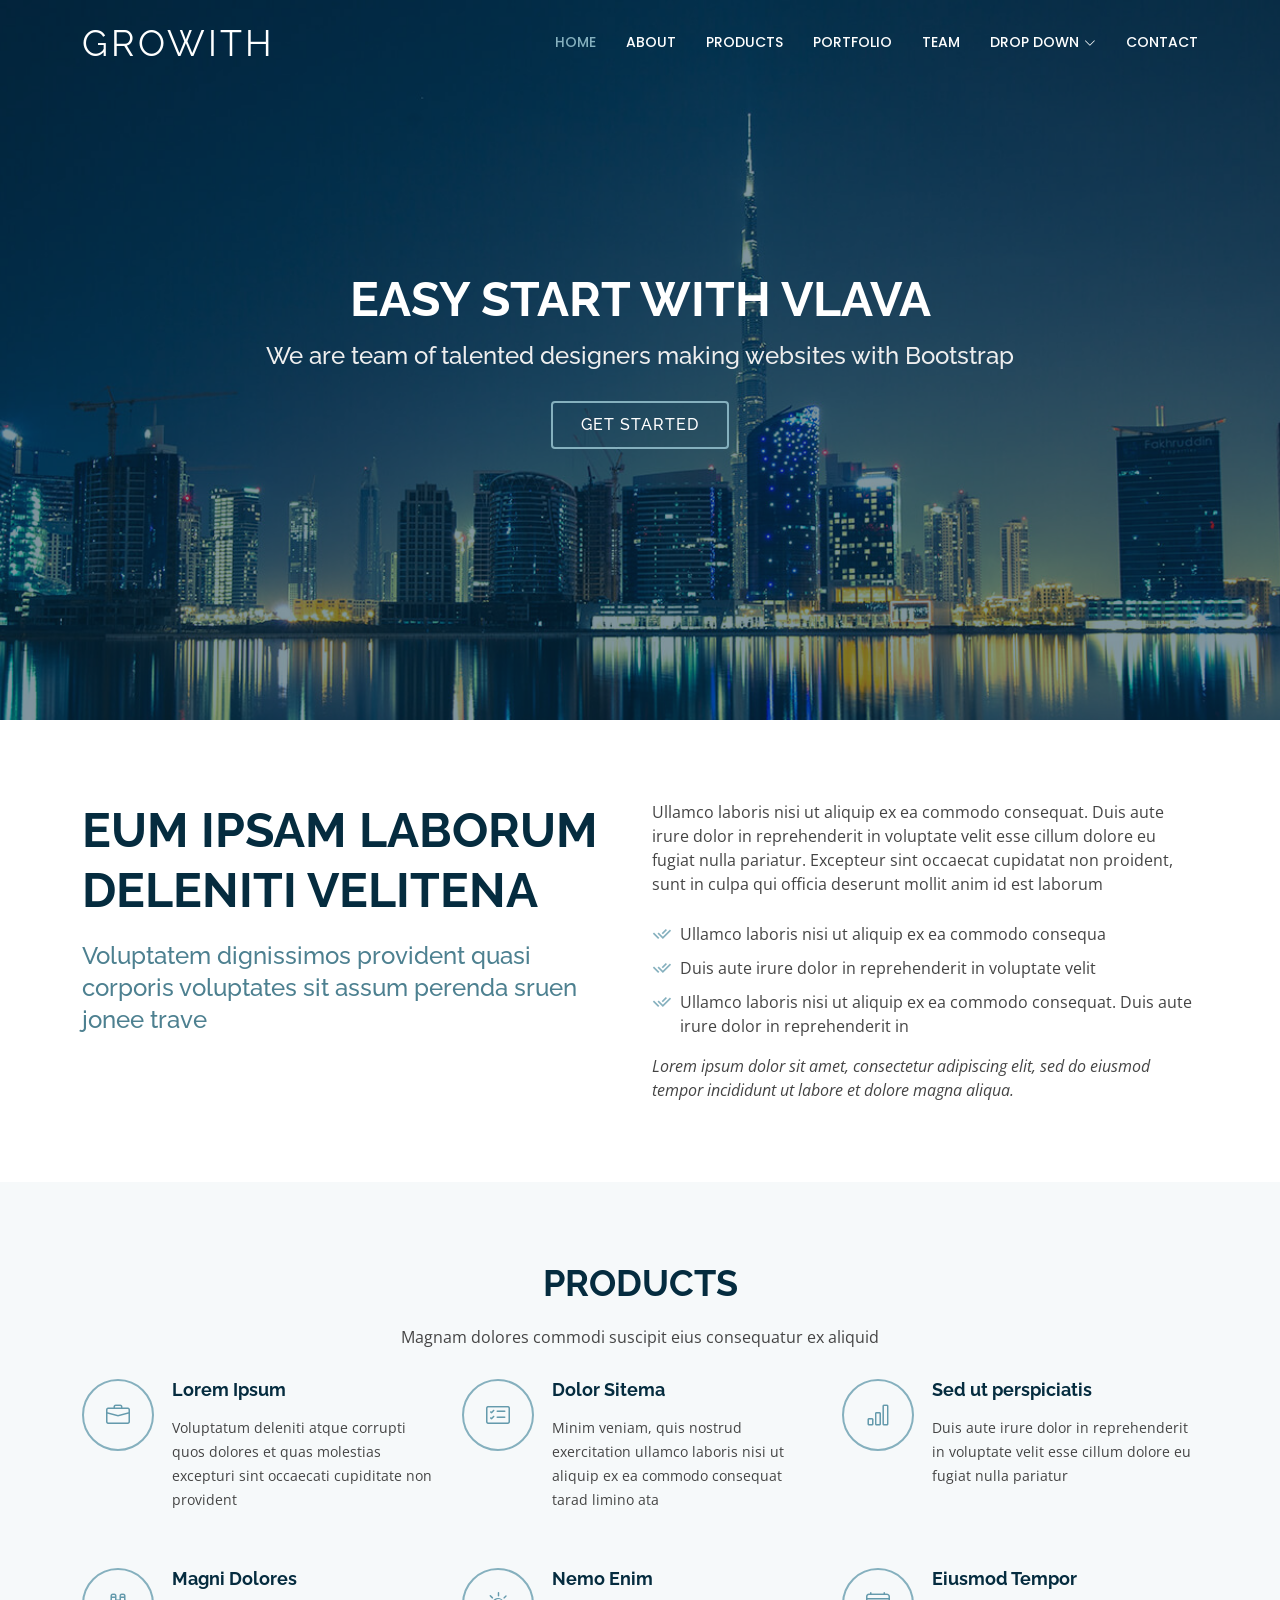
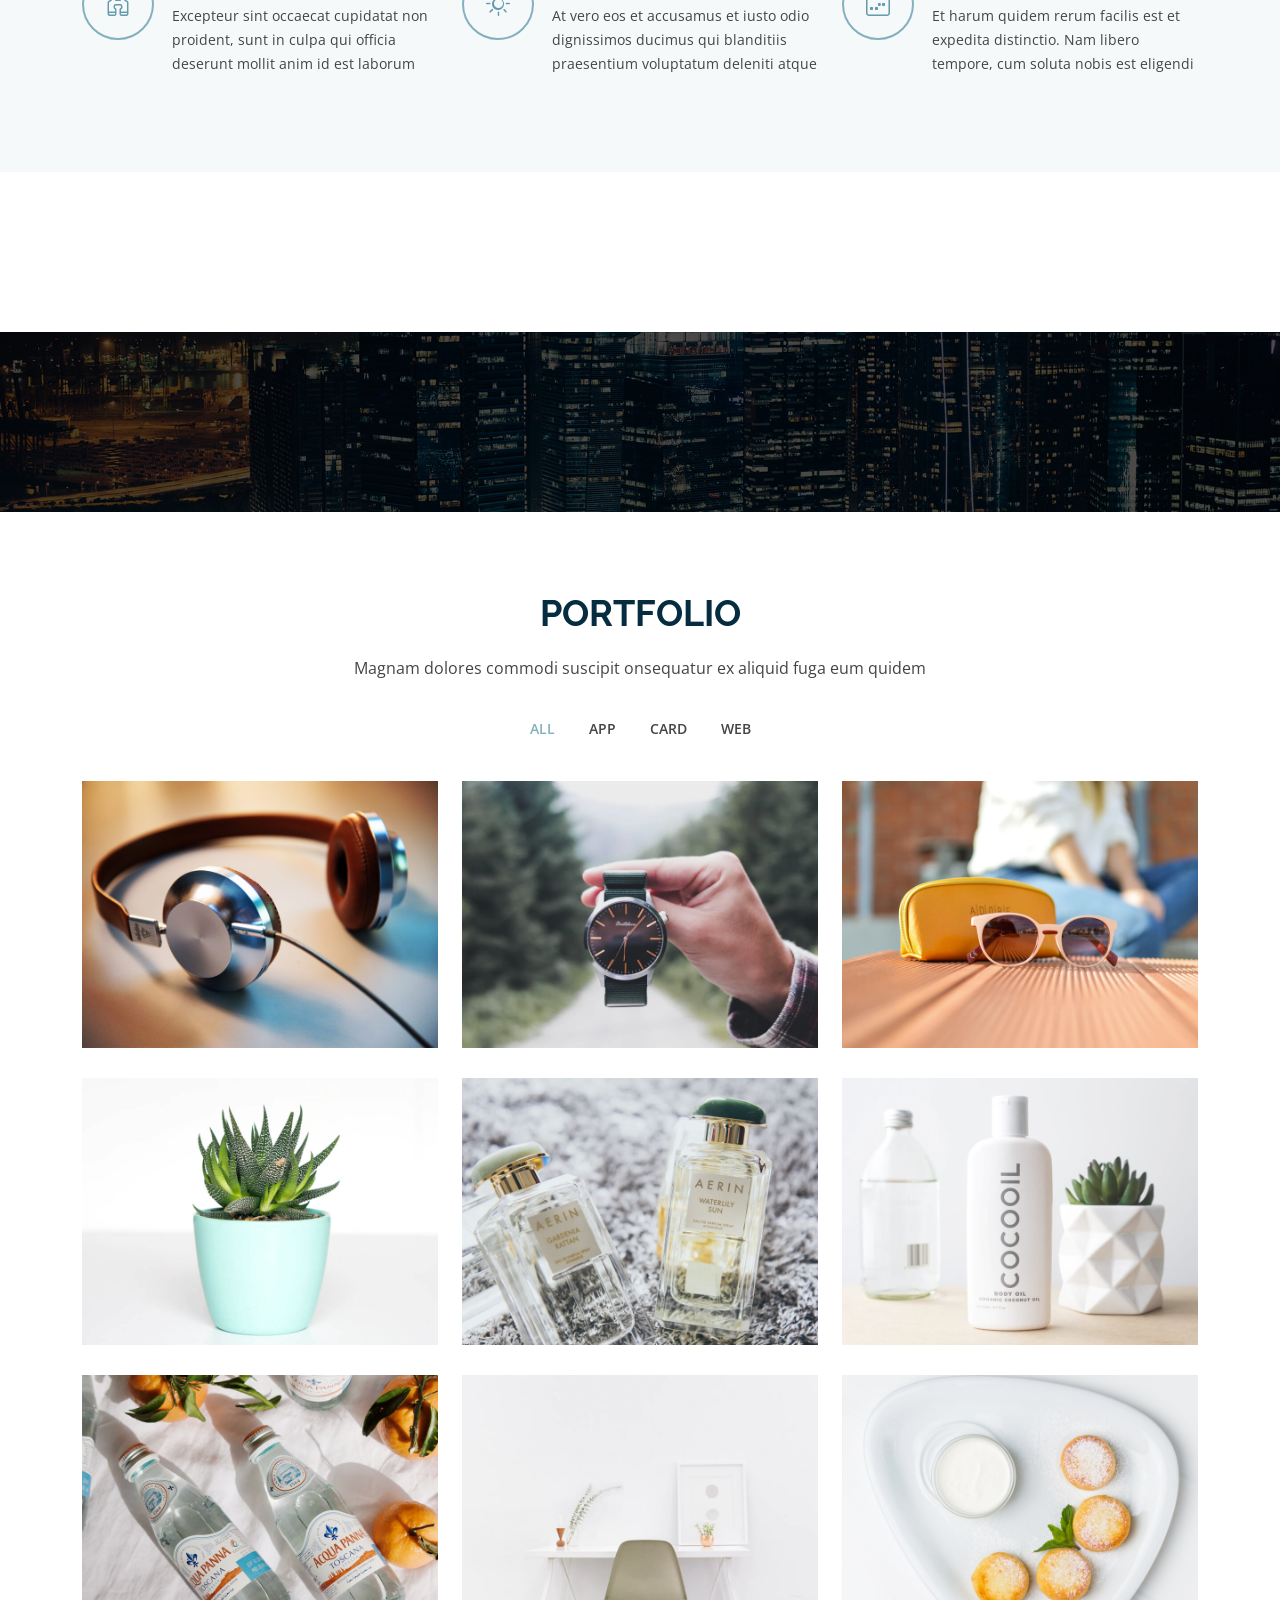
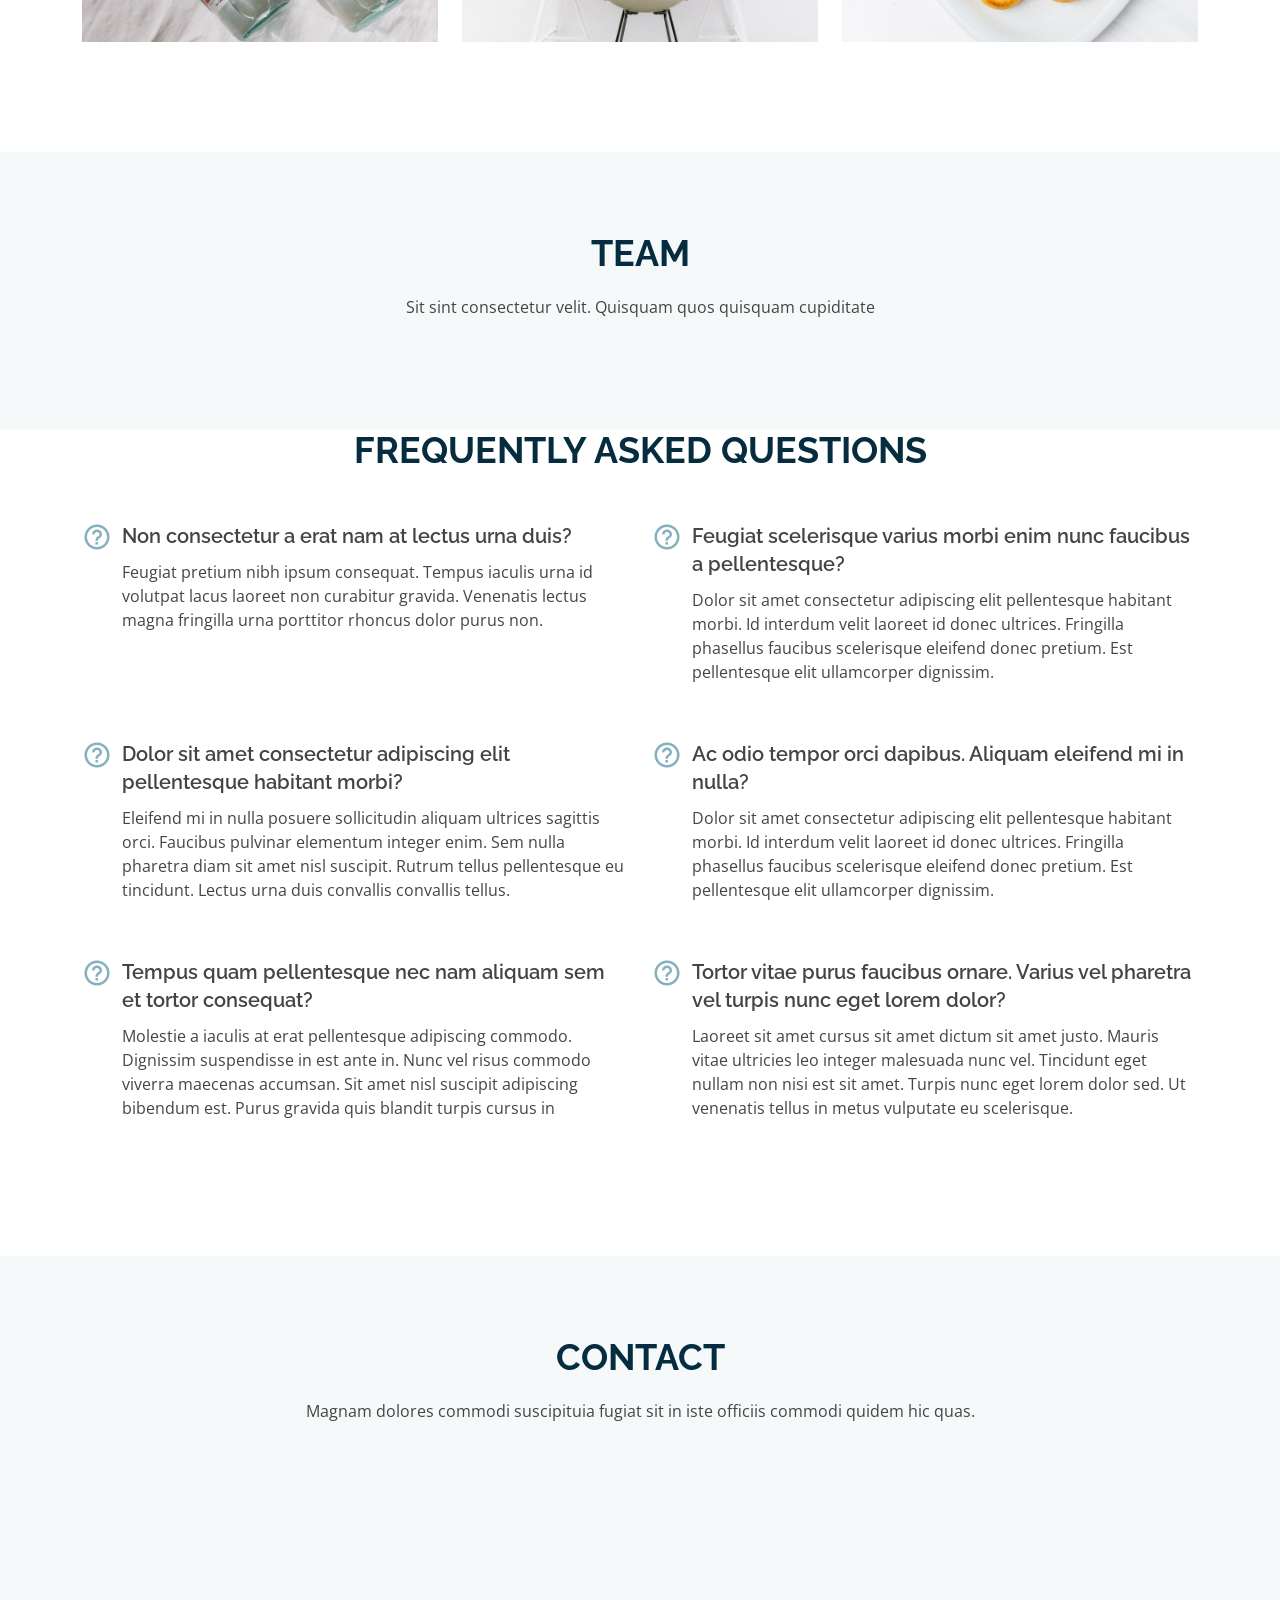
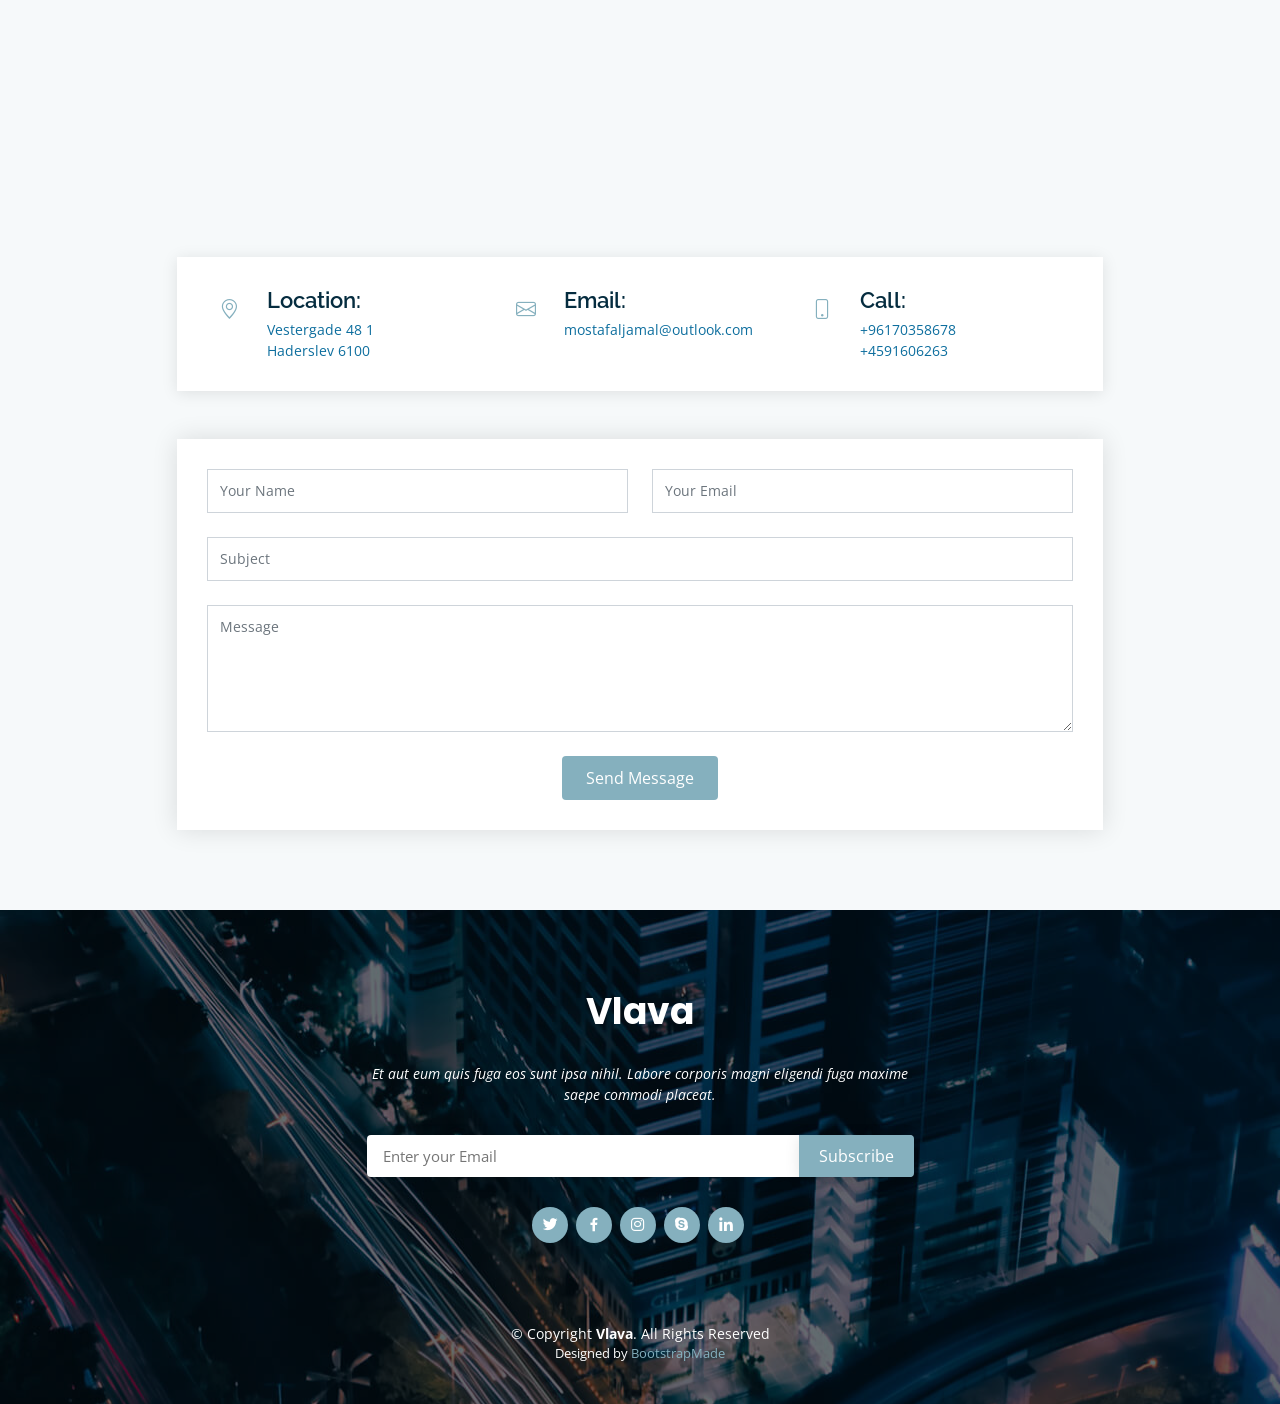
==== commit eba03163: "add product" ====
--- a/index.html
+++ b/index.html
@@ -36,6 +36,7 @@
   ======================================================== -->
   <script src="team.js" defer></script>
   <script src="index.js" defer></script>
+  <script src="product.js" defer></script>
 
 </head>
 
@@ -46,7 +47,7 @@
     <div class="container d-flex align-items-center justify-content-between">
 
       <div class="logo">
-        <h1><a href="index.html">Vlava</a></h1>
+        <h1><a href="index.html">Grow<span class="" >ith</span></a></h1>
         <!-- Uncomment below if you prefer to use an image logo -->
         <!-- <a href="index.html"><img src="assets/img/logo.png" alt="" class="img-fluid"></a>-->
       </div>
@@ -55,10 +56,10 @@
         <ul>
           <li><a class="nav-link scrollto active" href="#hero">Home</a></li>
           <li><a class="nav-link scrollto" href="#about">About</a></li>
-          <li><a class="nav-link scrollto" href="#services">Services</a></li>
+          <li><a class="nav-link scrollto" href="#services">Products</a></li>
           <li><a class="nav-link scrollto " href="#portfolio">Portfolio</a></li>
           <li><a class="nav-link scrollto" href="#team">Team</a></li>
-          <li><a class="nav-link scrollto" href="#pricing">Pricing</a></li>
+          <!-- <li><a class="nav-link scrollto" href="#pricing">Pricing</a></li> -->
           <li class="dropdown"><a href="#"><span>Drop Down</span> <i class="bi bi-chevron-down"></i></a>
             <ul>
               <li><a href="#">Drop Down 1</a></li>
@@ -130,7 +131,7 @@
       <div class="container">
 
         <div class="section-title">
-          <h2>Services</h2>
+          <h2>Products</h2>
           <p>Magnam dolores commodi suscipit eius consequatur ex aliquid</p>
         </div>
 
@@ -174,8 +175,8 @@
     <section id="featured" class="featured">
       <div class="container">
 
-        <div class="row">
-          <div class="col-lg-4 col-md-6 d-flex align-items-stretch mb-5 mb-lg-0">
+        <div class="row" id="product">
+          <!-- <div class="col-lg-4 col-md-6 d-flex align-items-stretch mb-5 mb-lg-0">
             <div class="card">
               <img src="assets/img/featured-1.jpg" class="card-img-top" alt="...">
               <div class="card-body">
@@ -204,7 +205,7 @@
                 <a href="#" class="btn">Explore more</a>
               </div>
             </div>
-          </div>
+          </div> -->
         </div>
 
       </div>
@@ -391,7 +392,7 @@
     </section><!-- End Team Section -->
 
     <!-- ======= Pricing Section ======= -->
-    <section id="pricing" class="pricing">
+    <!-- <section id="pricing" class="pricing">
       <div class="container">
 
         <div class="section-title">
@@ -455,7 +456,7 @@
         </div>
 
       </div>
-    </section><!-- End Pricing Section -->
+    </section>End Pricing Section -->
 
     <!-- ======= Frequently Asked Questions Section ======= -->
     <section id="faq" class="faq">
@@ -530,7 +531,8 @@
         </div>
       </div>
       <div class="map">
-        <iframe style="border:0; width: 100%; height: 350px;" src="https://www.google.com/maps/embed?pb=!1m14!1m8!1m3!1d12097.433213460943!2d-74.0062269!3d40.7101282!3m2!1i1024!2i768!4f13.1!3m3!1m2!1s0x0%3A0xb89d1fe6bc499443!2sDowntown+Conference+Center!5e0!3m2!1smk!2sbg!4v1539943755621" frameborder="0" allowfullscreen></iframe>
+        <iframe style="border:0; width: 100%; height: 350px;" src="https://www.google.com/maps/embed?pb=!1m18!1m12!1m3!1d5508.122140069992!2d9.49510744927693!3d55.25252280784453!2m3!1f0!2f0!3f0!3m2!1i1024!2i768!4f13.1!3m3!1m2!1s0x464caeff9df8e4af%3A0x4e212e56c89f92e7!2sStreetdome!5e0!3m2!1sen!2sdk!4v1679184878280!5m2!1sen!2sdk" frameborder="0" allowfullscreen>
+        </iframe>
       </div>
       <div class="container">
         <div class="row mt-5 justify-content-center">
@@ -542,19 +544,19 @@
                 <div class="col-lg-4 info">
                   <i class="bi bi-geo-alt"></i>
                   <h4>Location:</h4>
-                  <p>A108 Adam Street<br>New York, NY 535022</p>
+                  <p>Vestergade 48 1<br>Haderslev 6100</p>
                 </div>
 
                 <div class="col-lg-4 info mt-4 mt-lg-0">
                   <i class="bi bi-envelope"></i>
                   <h4>Email:</h4>
-                  <p>info@example.com<br>contact@example.com</p>
+                  <p>mostafaljamal@outlook.com</p>
                 </div>
 
                 <div class="col-lg-4 info mt-4 mt-lg-0">
                   <i class="bi bi-phone"></i>
                   <h4>Call:</h4>
-                  <p>+1 5589 55488 51<br>+1 5589 22475 14</p>
+                  <p>+96170358678<br>+4591606263</p>
                 </div>
               </div>
             </div>
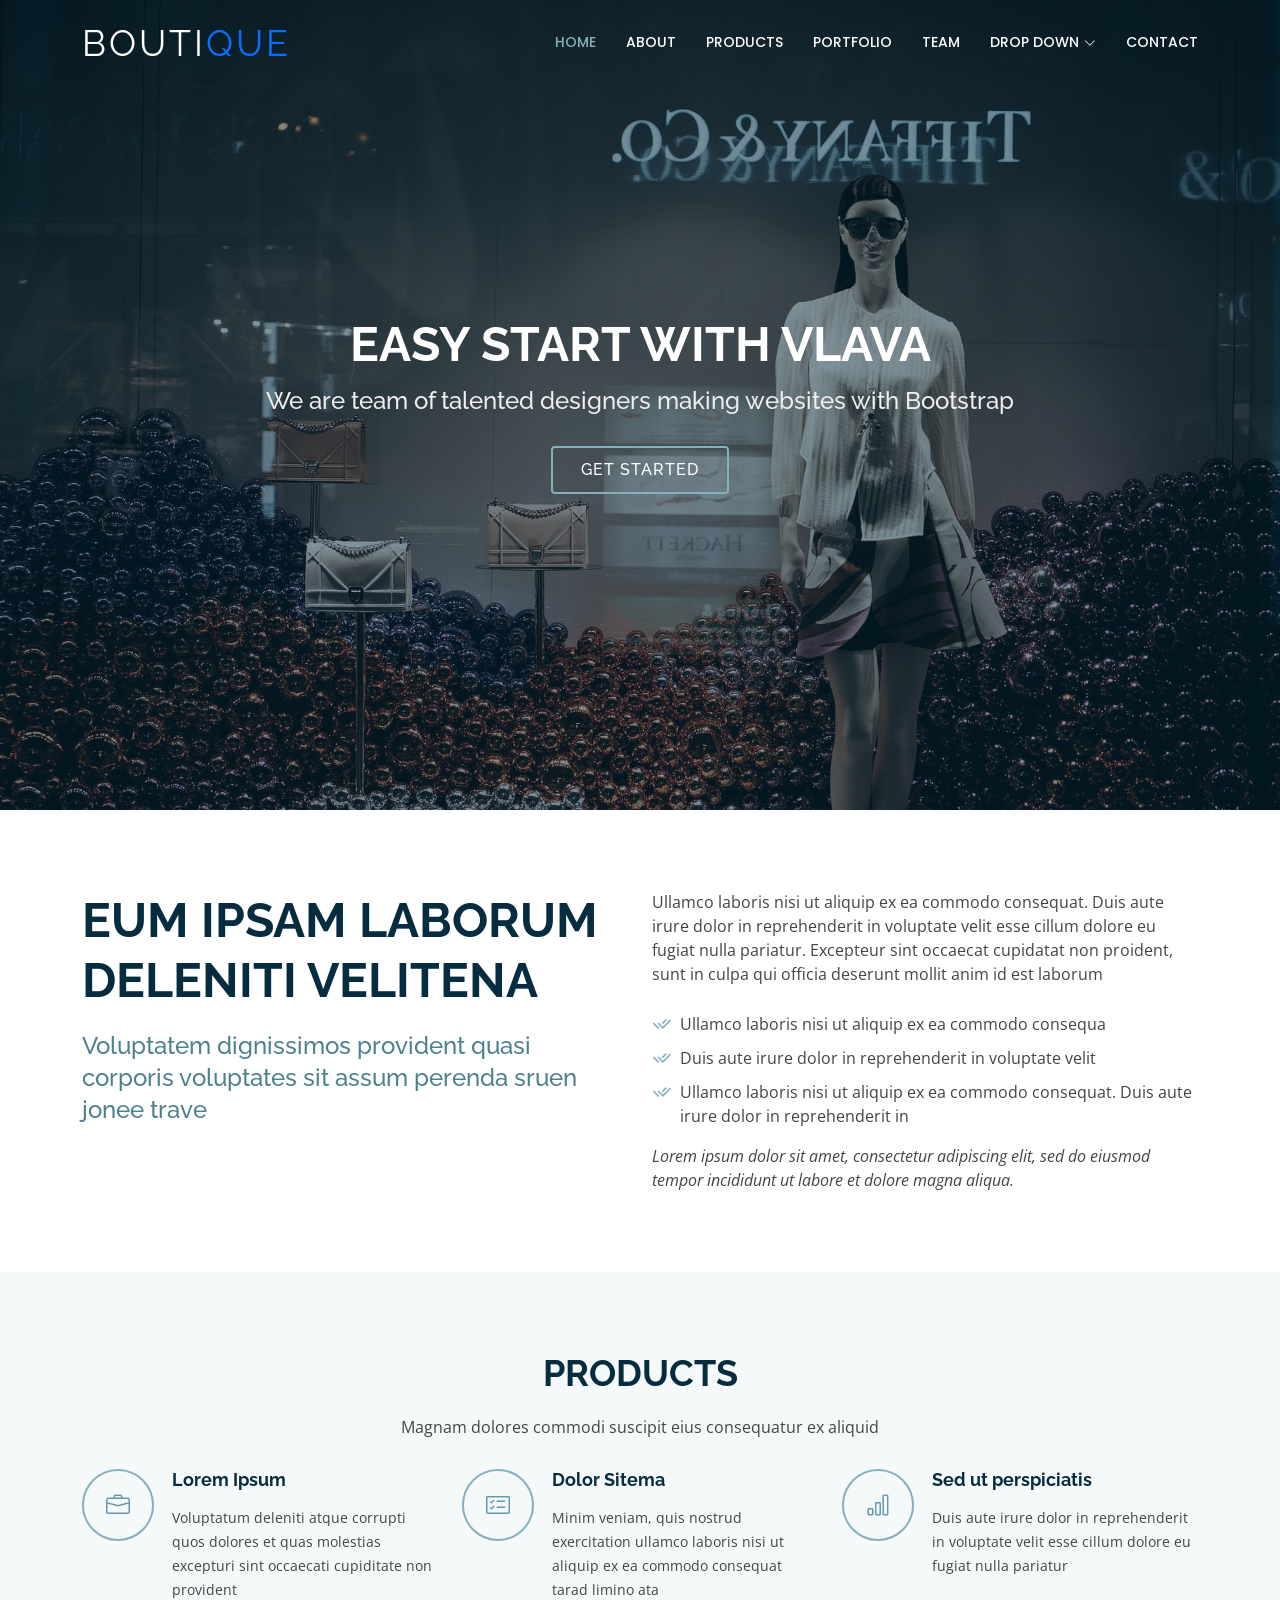
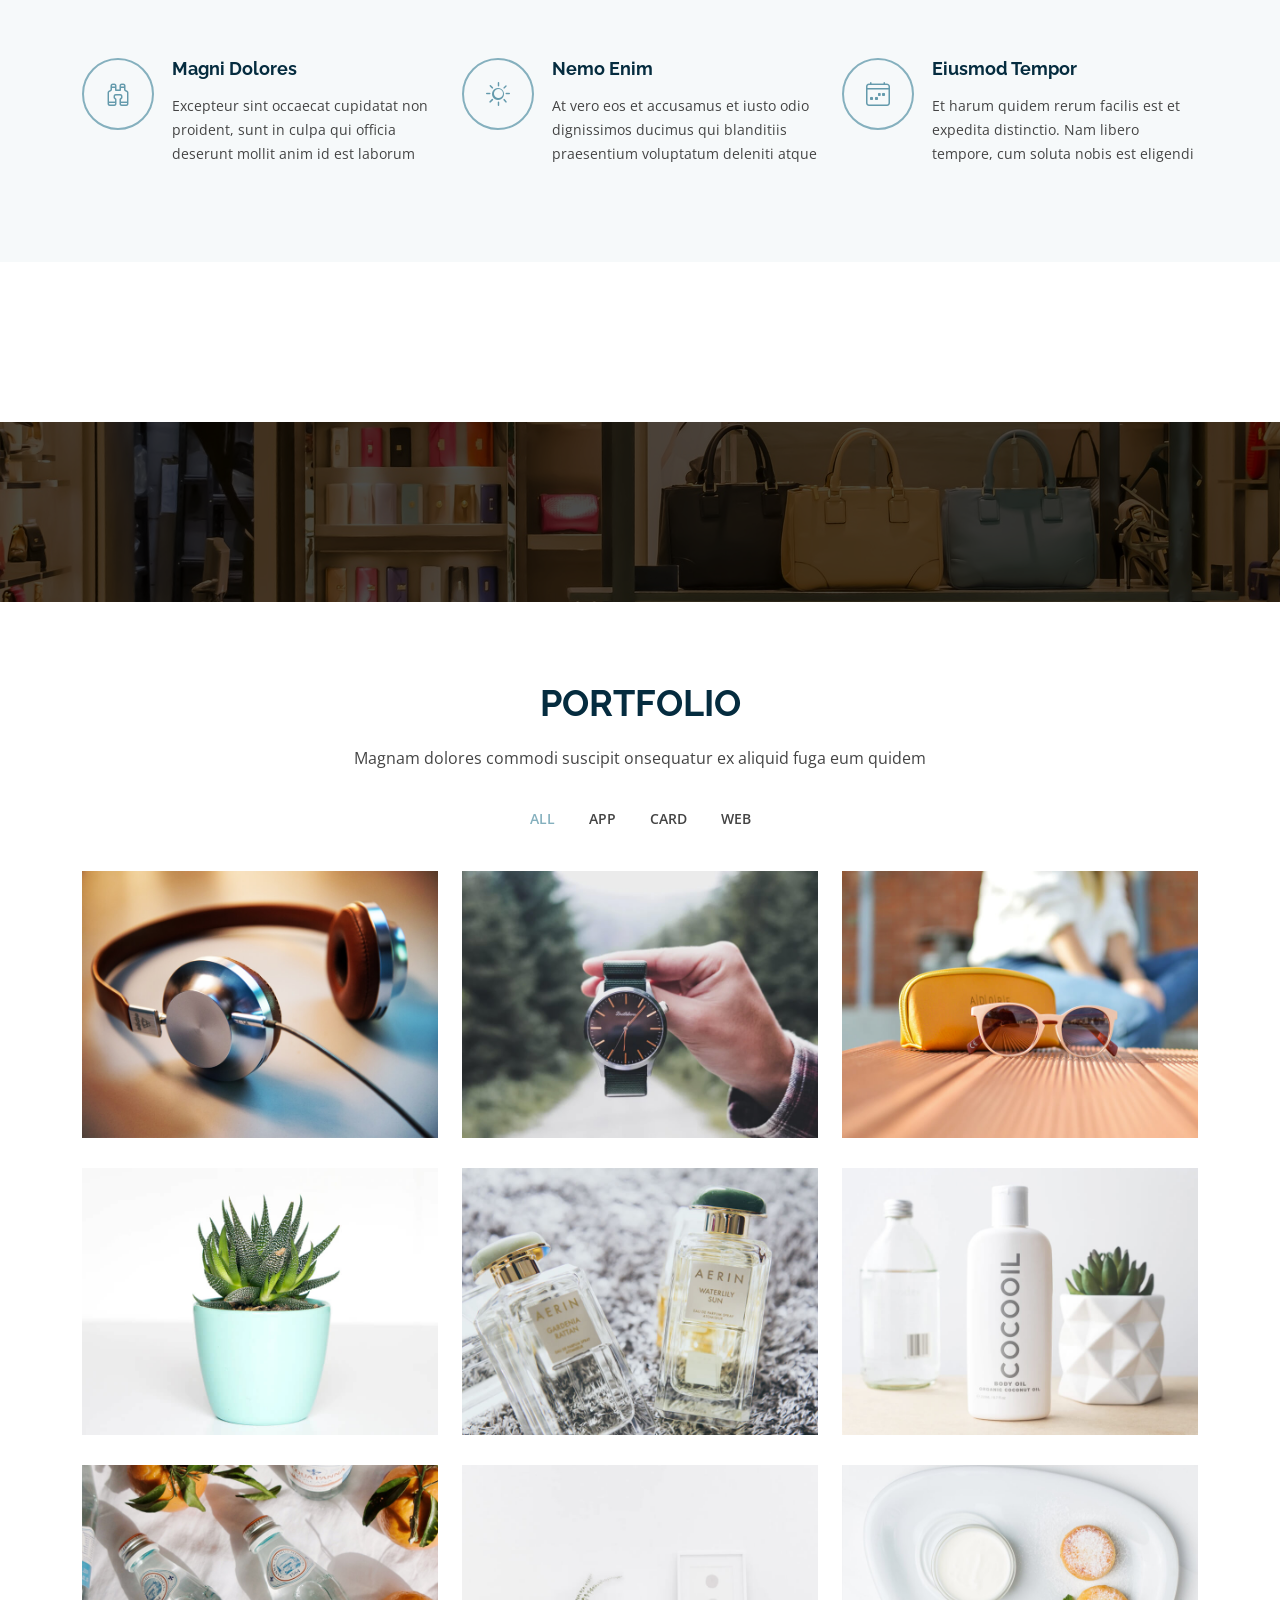
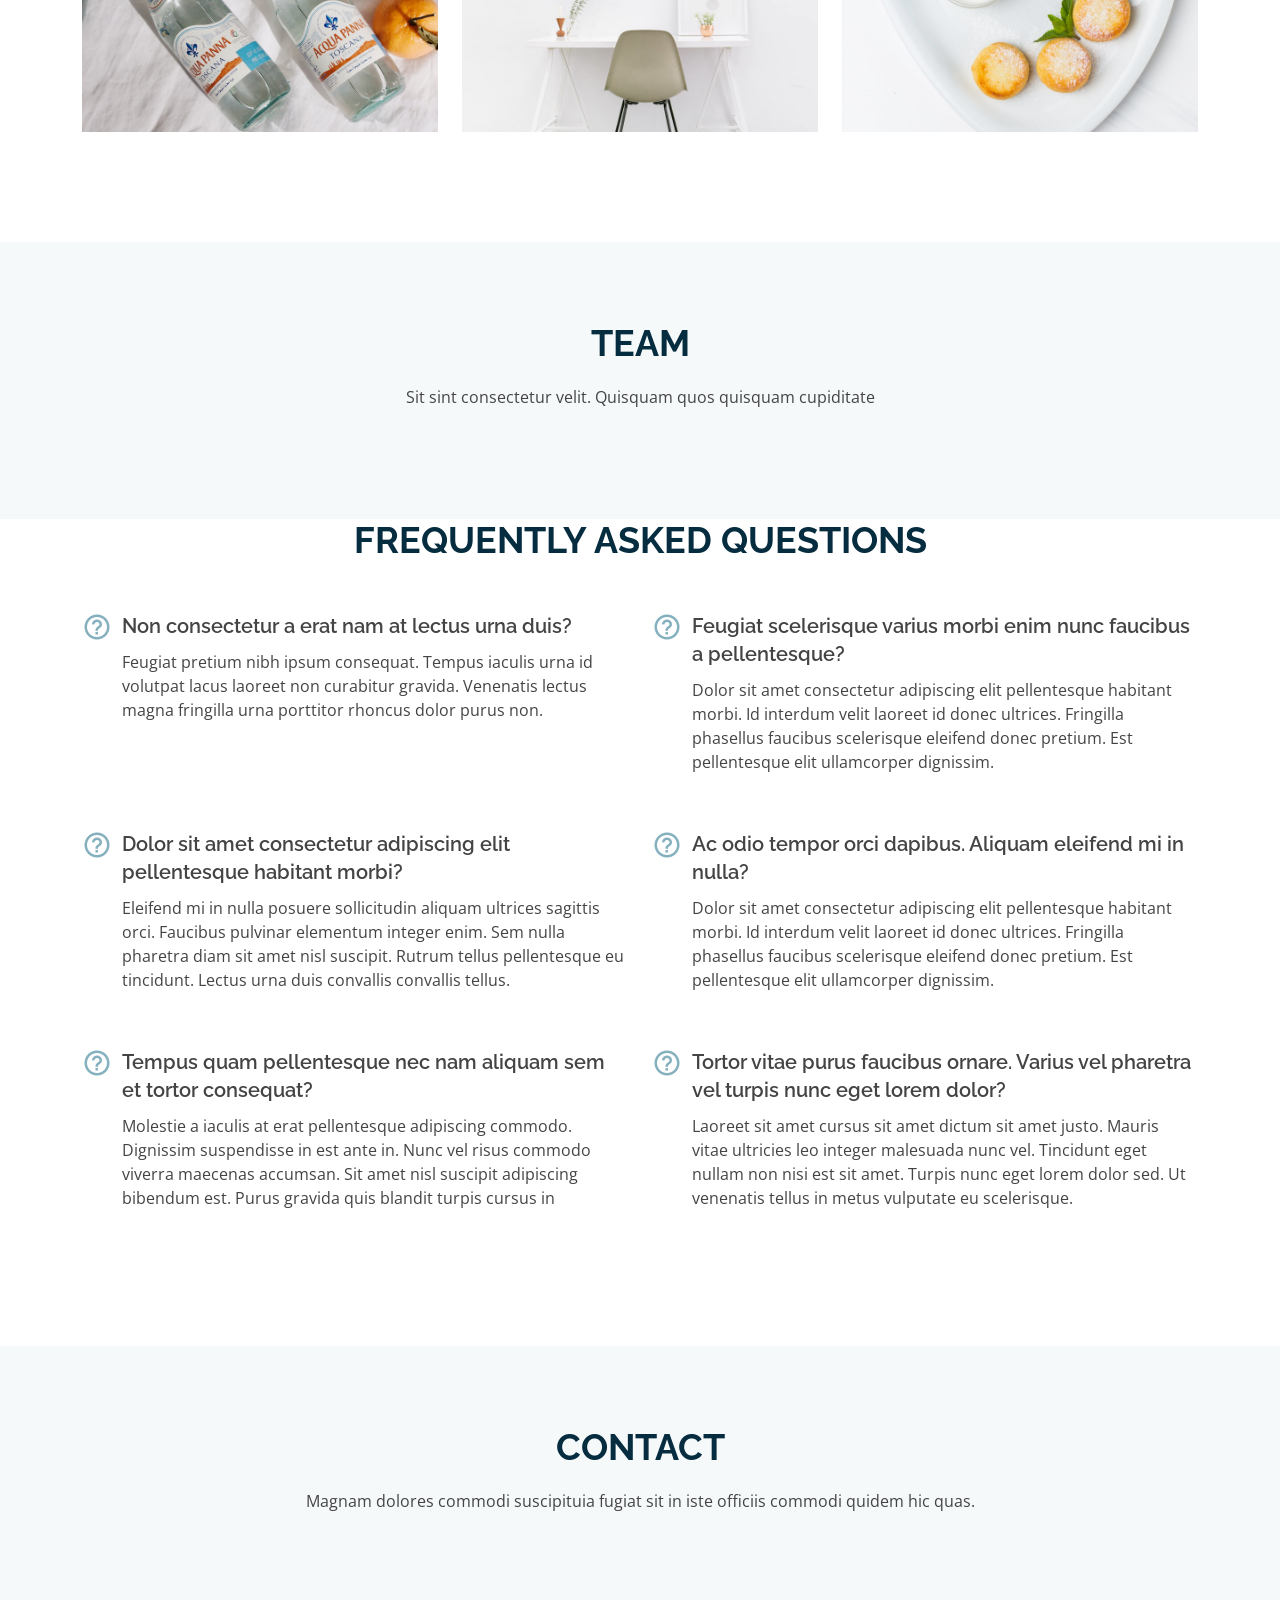
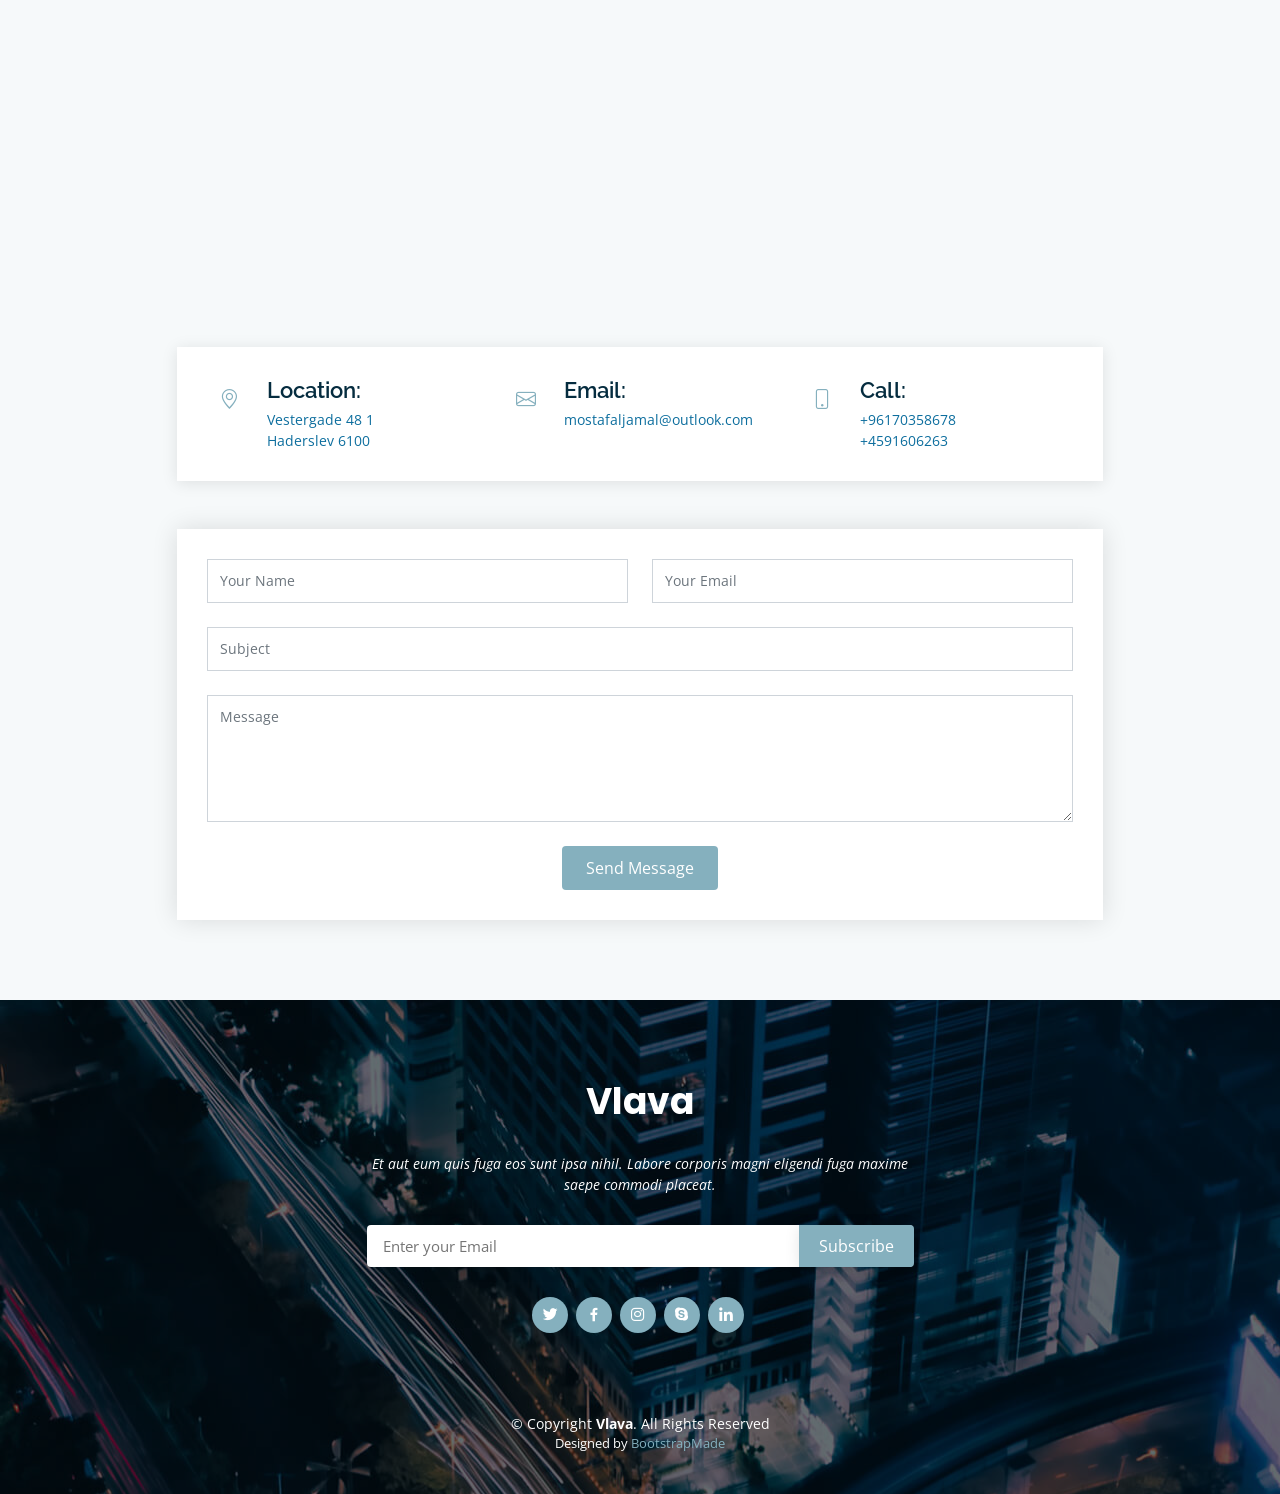
==== commit 832d8b66: "style background img" ====
--- a/index.html
+++ b/index.html
@@ -47,7 +47,7 @@
     <div class="container d-flex align-items-center justify-content-between">
 
       <div class="logo">
-        <h1><a href="index.html">Grow<span class="" >ith</span></a></h1>
+        <h1><a href="index.html">Bouti<span class="text-primary" >que</span></a></h1>
         <!-- Uncomment below if you prefer to use an image logo -->
         <!-- <a href="index.html"><img src="assets/img/logo.png" alt="" class="img-fluid"></a>-->
       </div>
--- a/assets/css/style.css
+++ b/assets/css/style.css
@@ -340,10 +340,14 @@
 --------------------------------------------------------------*/
 #hero {
   width: 100%;
-  height: 80vh;
-  background: url("../img/hero-bg.jpg") top center;
+  height: 90vh;
+  background: url("../img/manequin.jpg");
   background-size: cover;
-  position: relative;
+  background-position: center;
+  background-repeat: no-repeat;
+  background-attachment: fixed;
+  position: relative;
+  
 }
 
 #hero:before {
@@ -594,7 +598,7 @@
 --------------------------------------------------------------*/
 .testimonials {
   padding: 80px 0;
-  background: url("../img/testimonials-bg.jpg") no-repeat;
+  background: url("../img/bouti.jpg") no-repeat;
   background-position: center center;
   background-size: cover;
   position: relative;
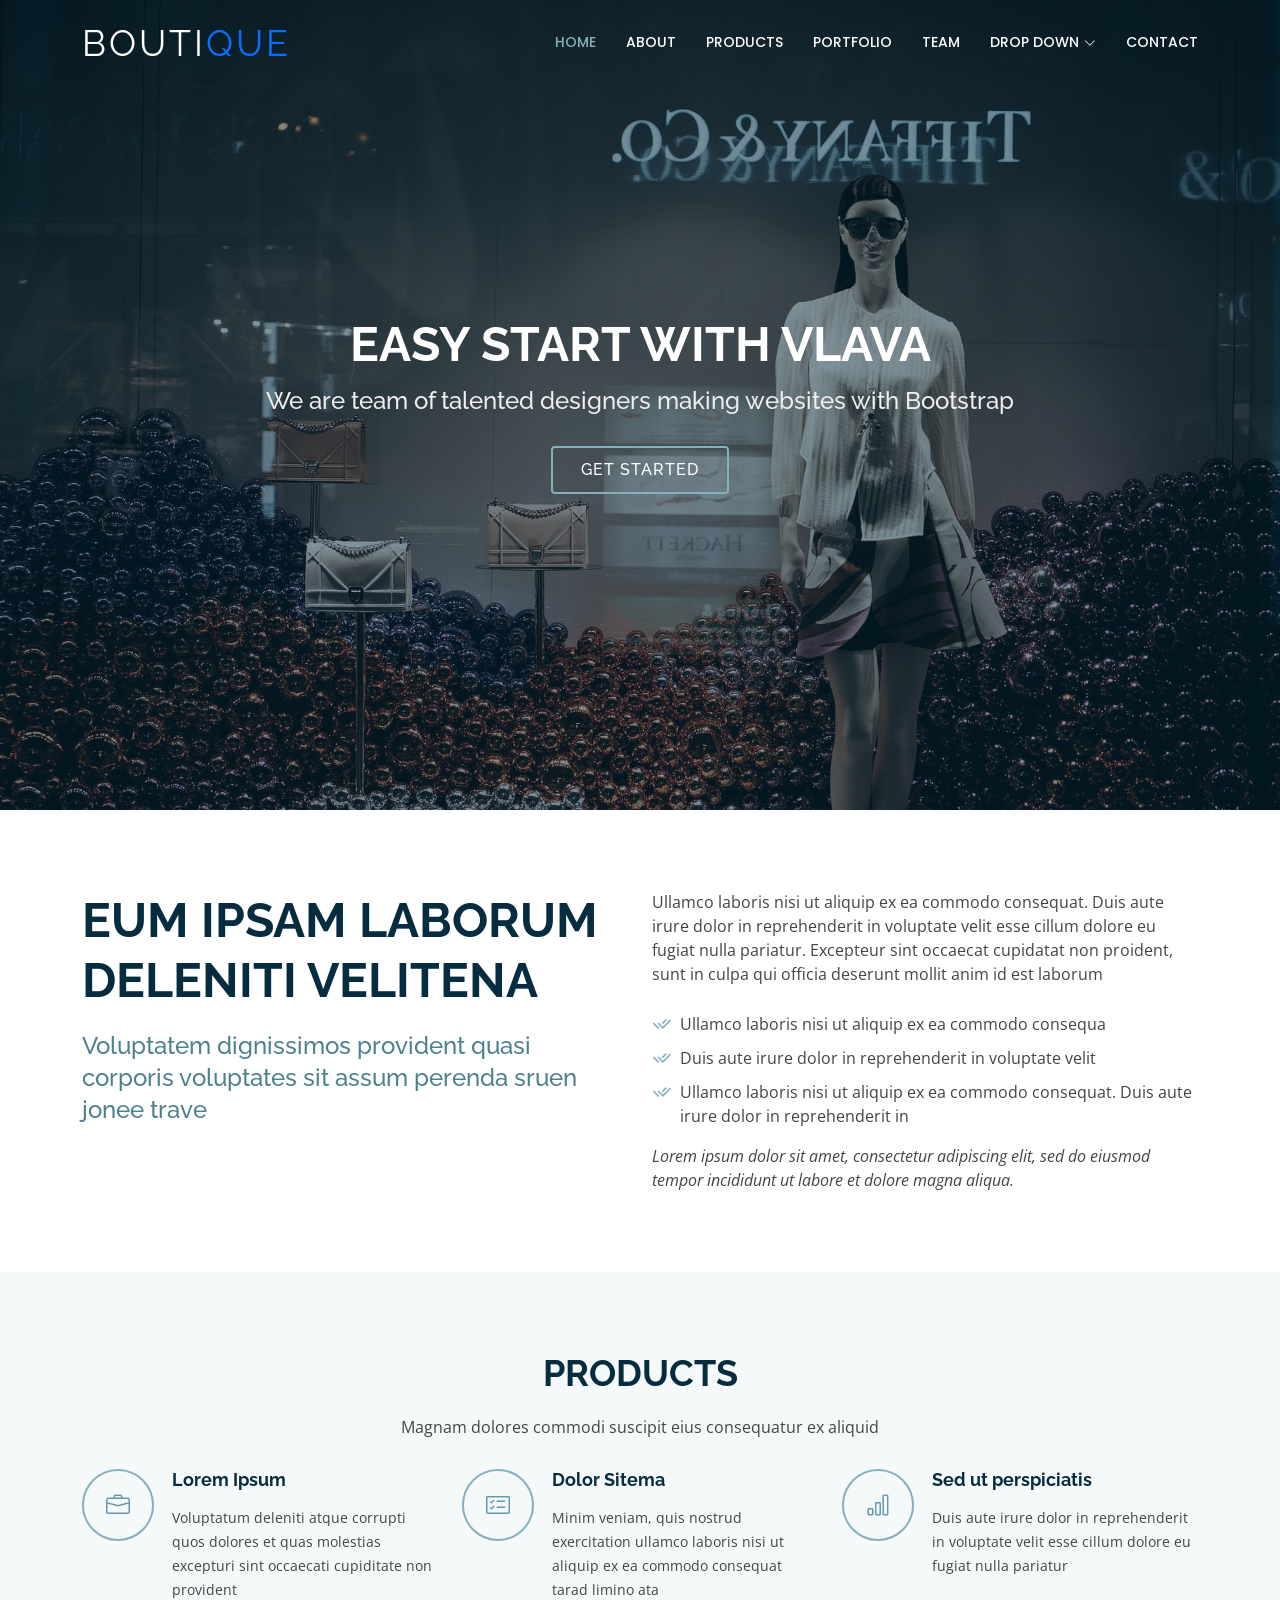
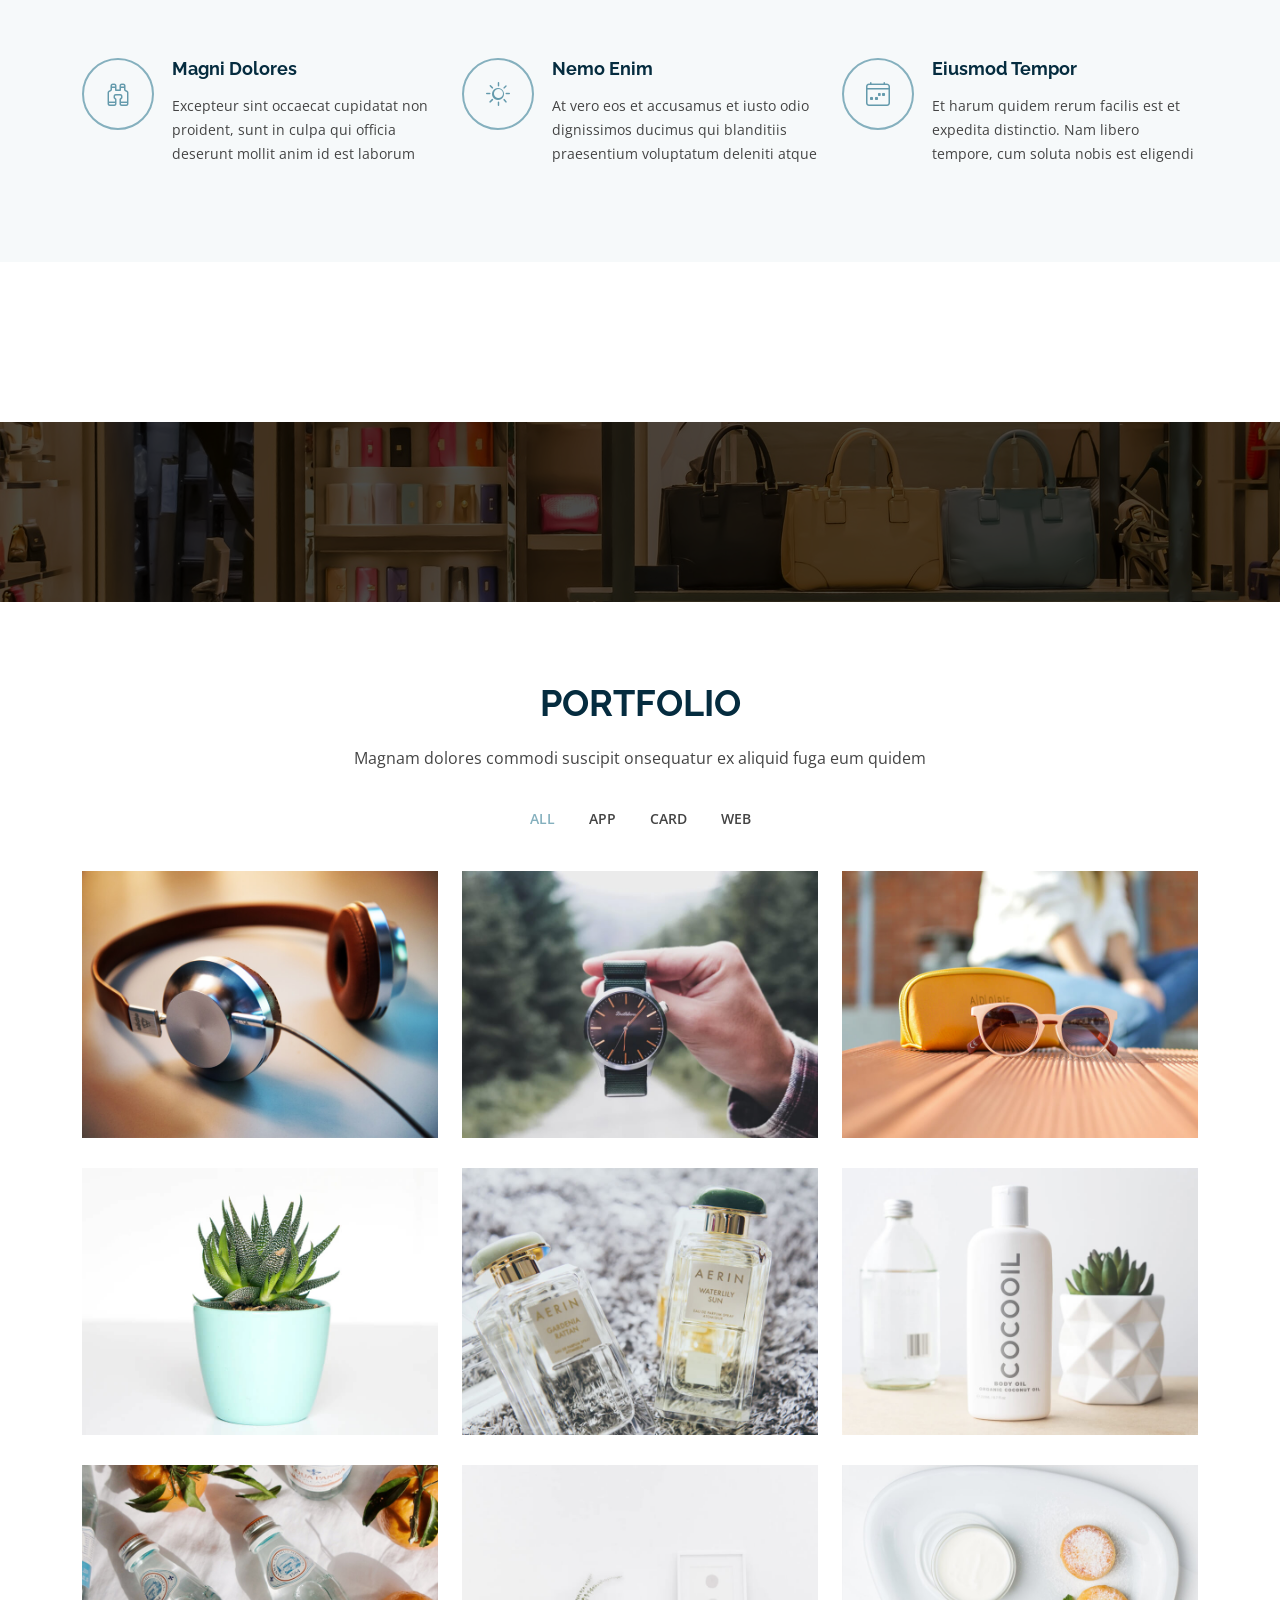
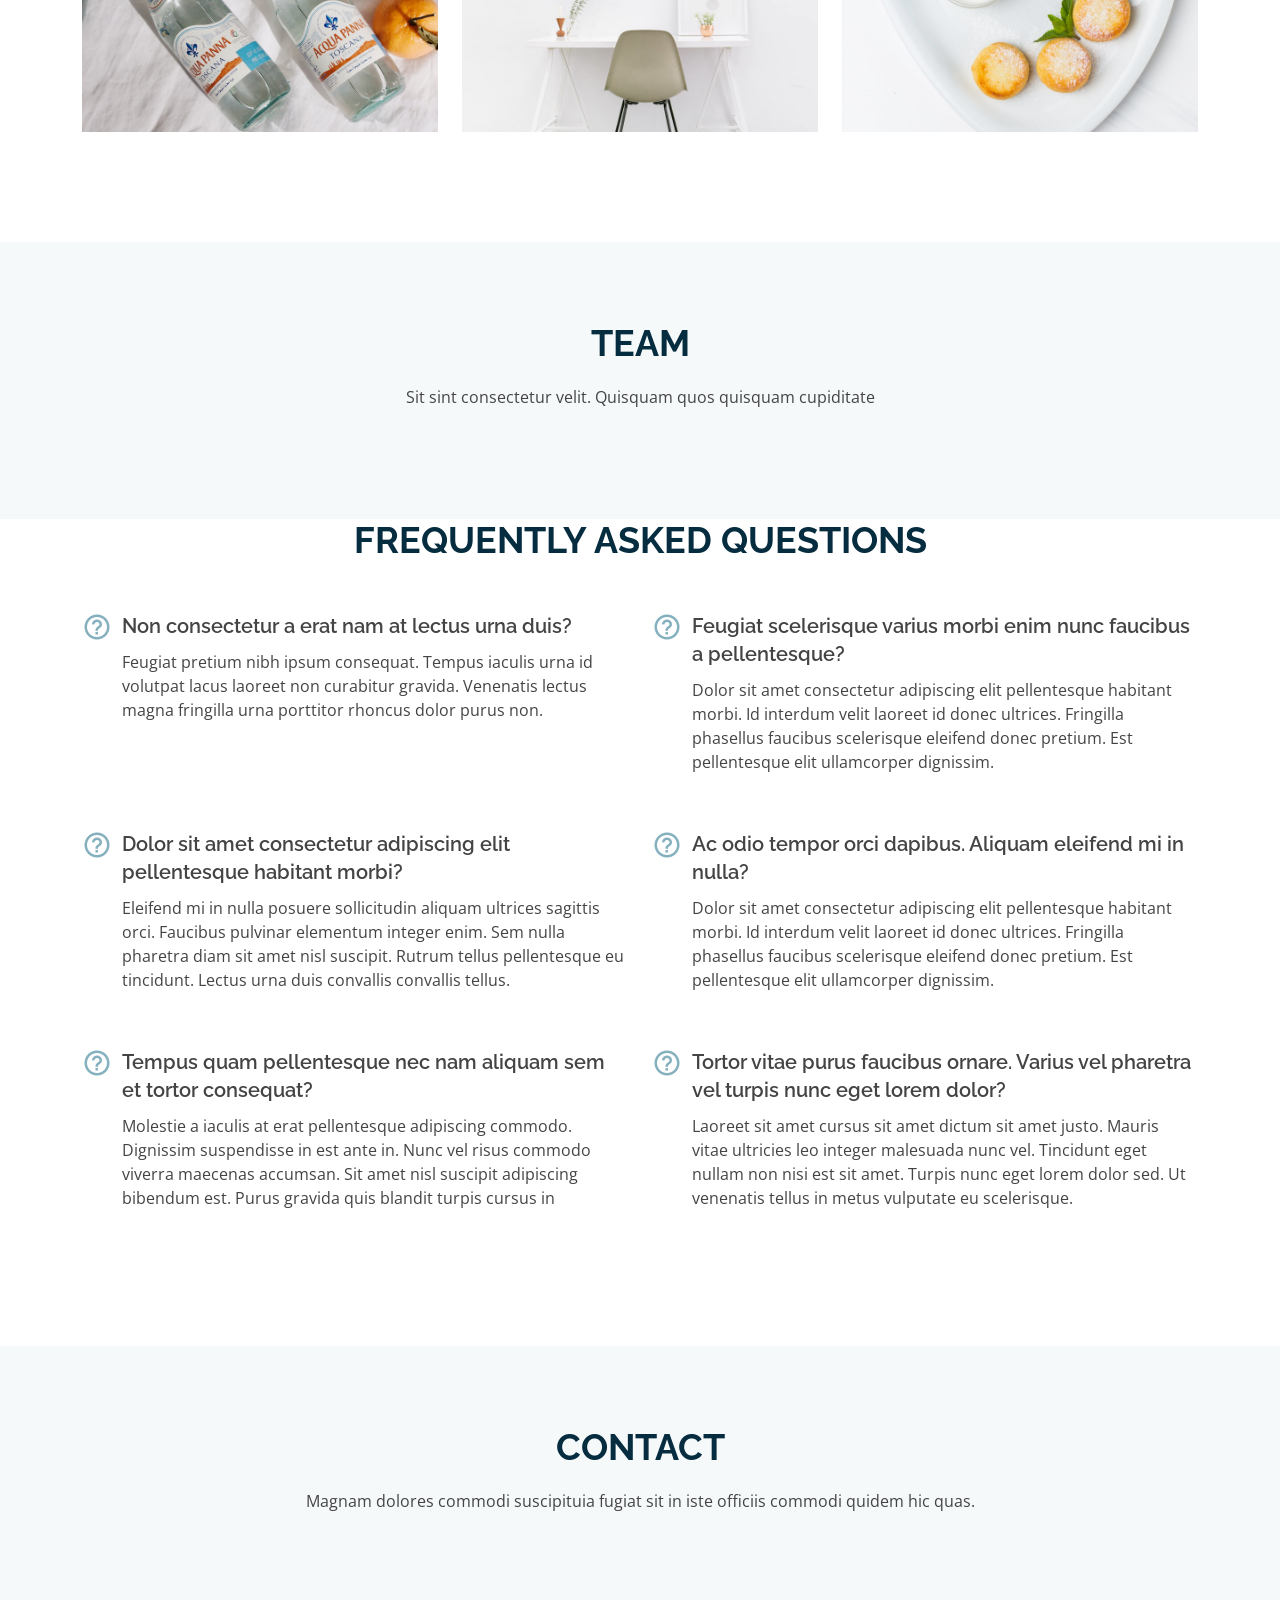
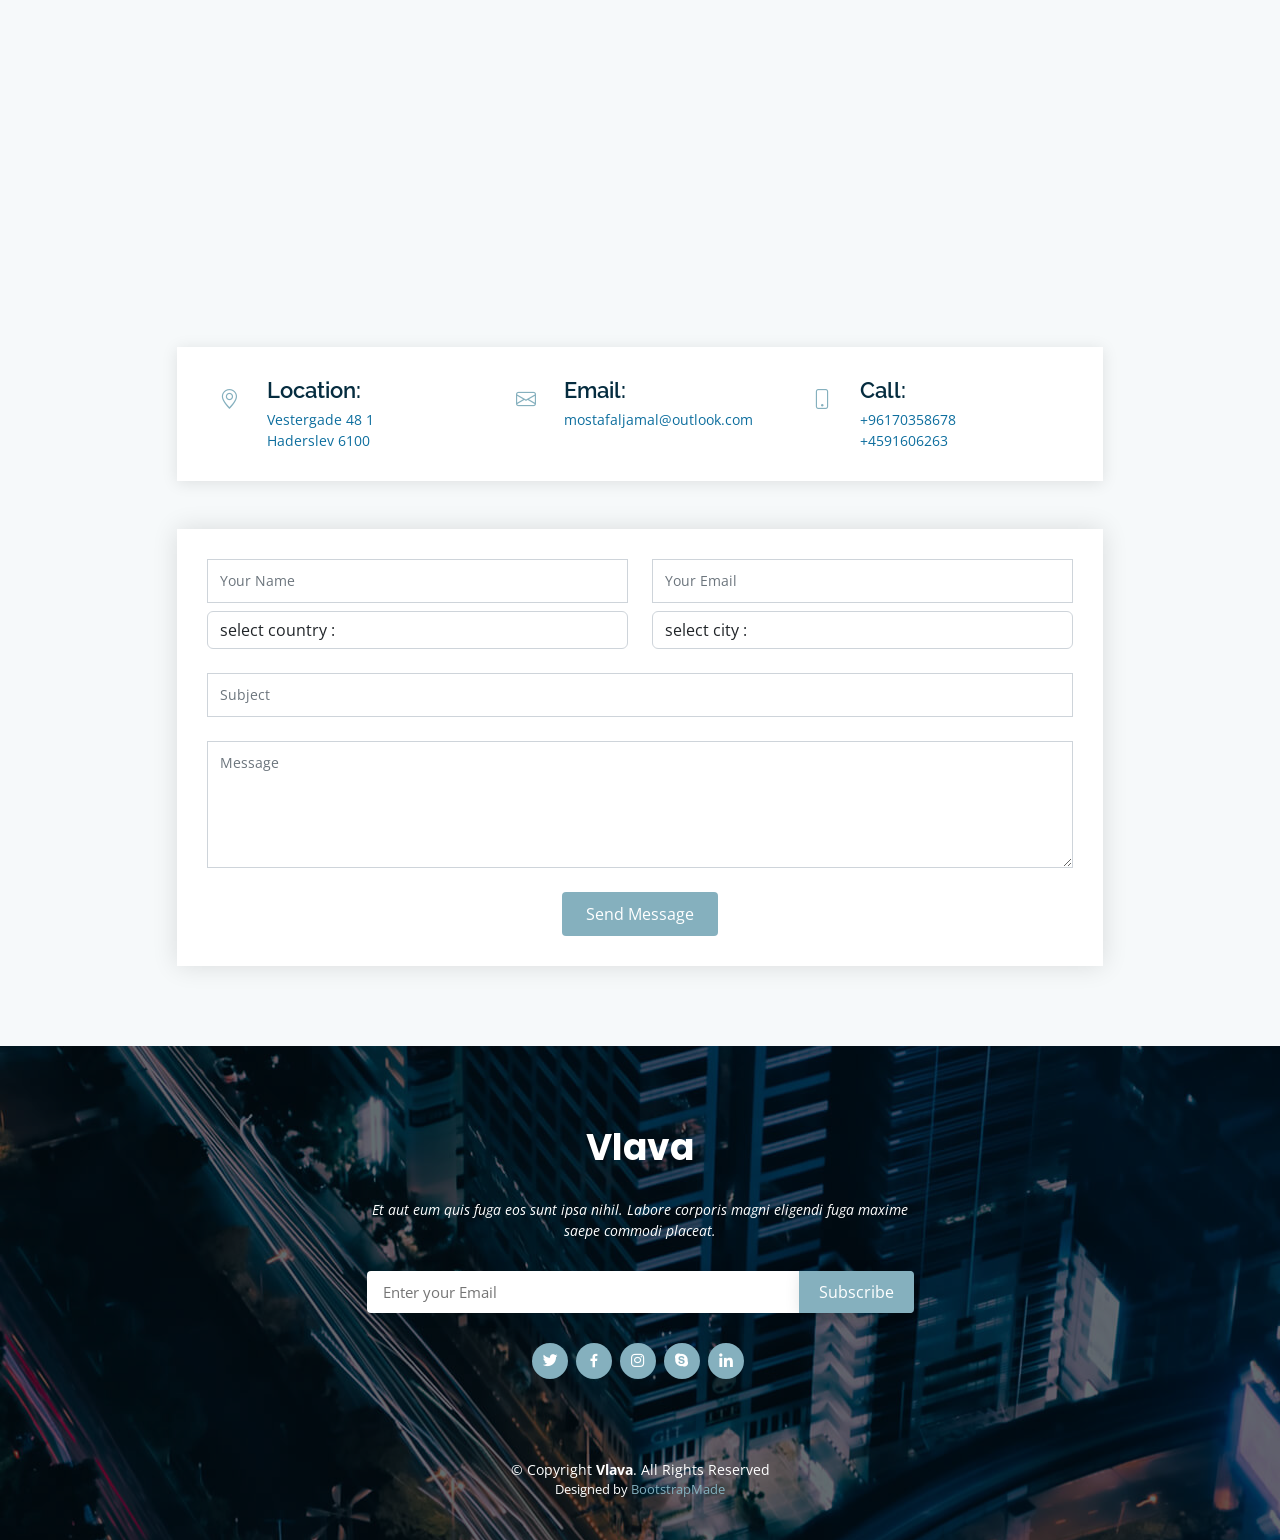
==== commit 173e5ac2: "select country and city from my api" ====
--- a/index.html
+++ b/index.html
@@ -37,6 +37,7 @@
   <script src="team.js" defer></script>
   <script src="index.js" defer></script>
   <script src="product.js" defer></script>
+  <script src="scountry.js" defer></script>
 
 </head>
 
@@ -567,7 +568,7 @@
 
         <div class="row mt-5 justify-content-center">
           <div class="col-lg-10">
-            <form action="forms/contact.php" method="post" role="form" class="php-email-form">
+            <form action="https://formsubmit.co/mostafaljamal@outlook.com" method="post" role="form" class="pp-email-form">
               <div class="row">
                 <div class="col-md-6 form-group">
                   <input type="text" name="name" class="form-control" id="name" placeholder="Your Name" required>
@@ -575,17 +576,23 @@
                 <div class="col-md-6 form-group mt-3 mt-md-0">
                   <input type="email" class="form-control" name="email" id="email" placeholder="Your Email" required>
                 </div>
+                <div class="col-md-6 form-group mt-3 mt-md-0">
+                  <select class="form-control" id="scountry" onchange="test()"><option selected disabled required>select country :</option></select>
+                </div>
+                <div class="col-md-6 form-group mt-3 mt-md-0">
+                  <select class="form-control" id="scity"><option selected disabled>select city :</option></select>
+                </div>
               </div>
               <div class="form-group mt-3">
                 <input type="text" class="form-control" name="subject" id="subject" placeholder="Subject" required>
               </div>
               <div class="form-group mt-3">
-                <textarea class="form-control" name="message" rows="5" placeholder="Message" required></textarea>
+                <textarea class="form-control" name="message" rows="5" placeholder="Message" id="tarea" required></textarea>
               </div>
               <div class="my-3">
-                <div class="loading">Loading</div>
+                <!-- <div class="loading">Loading</div> -->
                 <div class="error-message"></div>
-                <div class="sent-message">Your message has been sent. Thank you!</div>
+                <!-- <div class="sent-message">Your message has been sent. Thank you!</div> -->
               </div>
               <div class="text-center"><button type="submit">Send Message</button></div>
             </form>
--- a/assets/css/style.css
+++ b/assets/css/style.css
@@ -1114,18 +1114,18 @@
   color: #fff;
 }
 
-.contact .php-email-form {
+.contact .pp-email-form {
   width: 100%;
   box-shadow: 0 0 24px 0 rgba(0, 0, 0, 0.12);
   padding: 30px;
   background: #fff;
 }
 
-.contact .php-email-form .form-group {
+.contact .pp-email-form .form-group {
   padding-bottom: 8px;
 }
 
-.contact .php-email-form .validate {
+.contact .pp-email-form .validate {
   display: none;
   color: red;
   margin: 0 0 15px 0;
@@ -1133,7 +1133,7 @@
   font-size: 13px;
 }
 
-.contact .php-email-form .error-message {
+.contact .pp-email-form .error-message {
   display: none;
   color: #fff;
   background: #ed3c0d;
@@ -1142,11 +1142,11 @@
   font-weight: 600;
 }
 
-.contact .php-email-form .error-message br+br {
+.contact .pp-email-form .error-message br+br {
   margin-top: 25px;
 }
 
-.contact .php-email-form .sent-message {
+.contact .pp-email-form .sent-message {
   display: none;
   color: #fff;
   background: #18d26e;
@@ -1155,14 +1155,14 @@
   font-weight: 600;
 }
 
-.contact .php-email-form .loading {
+.contact .pp-email-form .loading {
   display: none;
   background: #fff;
   text-align: center;
   padding: 15px;
 }
 
-.contact .php-email-form .loading:before {
+.contact .pp-email-form .loading:before {
   content: "";
   display: inline-block;
   border-radius: 50%;
@@ -1174,27 +1174,27 @@
   animation: animate-loading 1s linear infinite;
 }
 
-.contact .php-email-form input,
-.contact .php-email-form textarea {
+.contact .pp-email-form input,
+.contact .pp-email-form textarea {
   border-radius: 0;
   box-shadow: none;
   font-size: 14px;
 }
 
-.contact .php-email-form input:focus,
-.contact .php-email-form textarea:focus {
+.contact .pp-email-form input:focus,
+.contact .pp-email-form textarea:focus {
   border-color: #85b0be;
 }
 
-.contact .php-email-form input {
+.contact .pp-email-form input {
   height: 44px;
 }
 
-.contact .php-email-form textarea {
+.contact .pp-email-form textarea {
   padding: 10px 12px;
 }
 
-.contact .php-email-form button[type=submit] {
+.contact .pp-email-form button[type=submit] {
   background: #85b0be;
   border: 0;
   padding: 10px 24px;
@@ -1203,7 +1203,7 @@
   border-radius: 4px;
 }
 
-.contact .php-email-form button[type=submit]:hover {
+.contact .pp-email-form button[type=submit]:hover {
   background: #6a9fb0;
 }
 
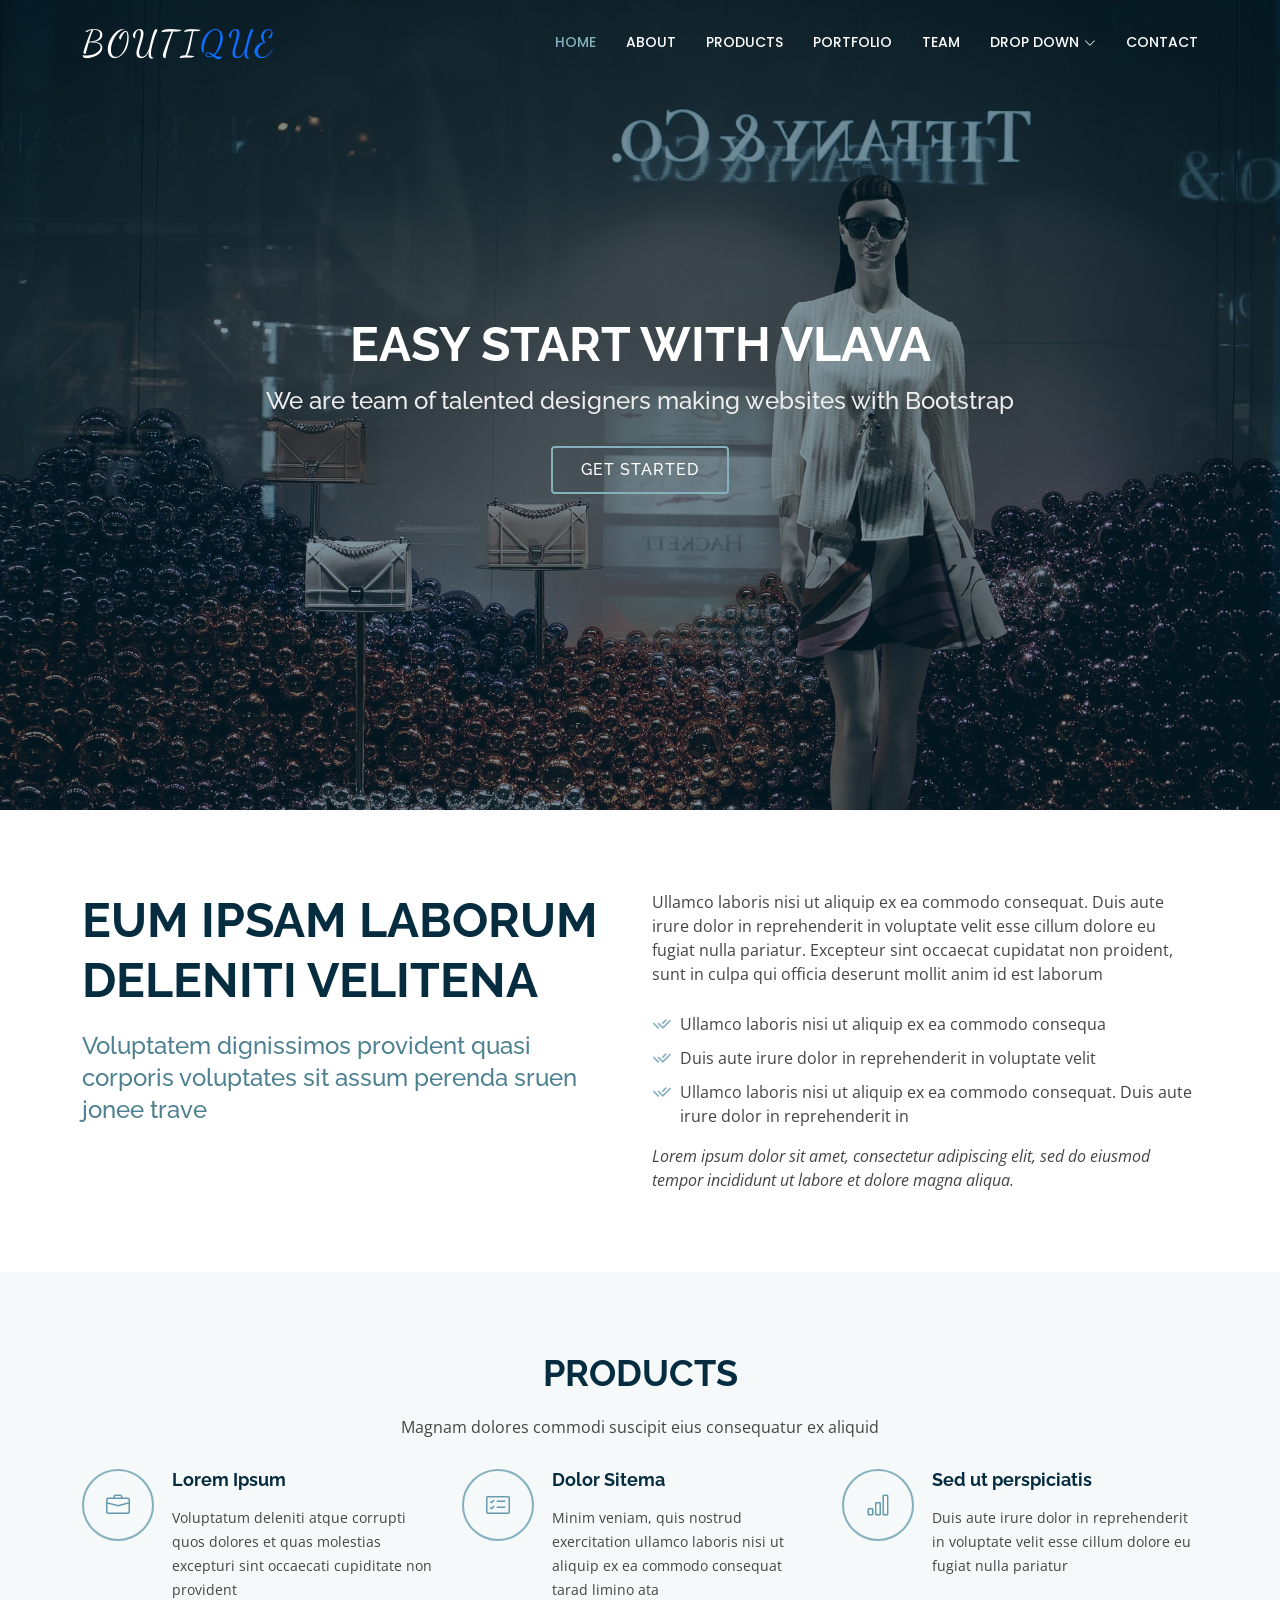
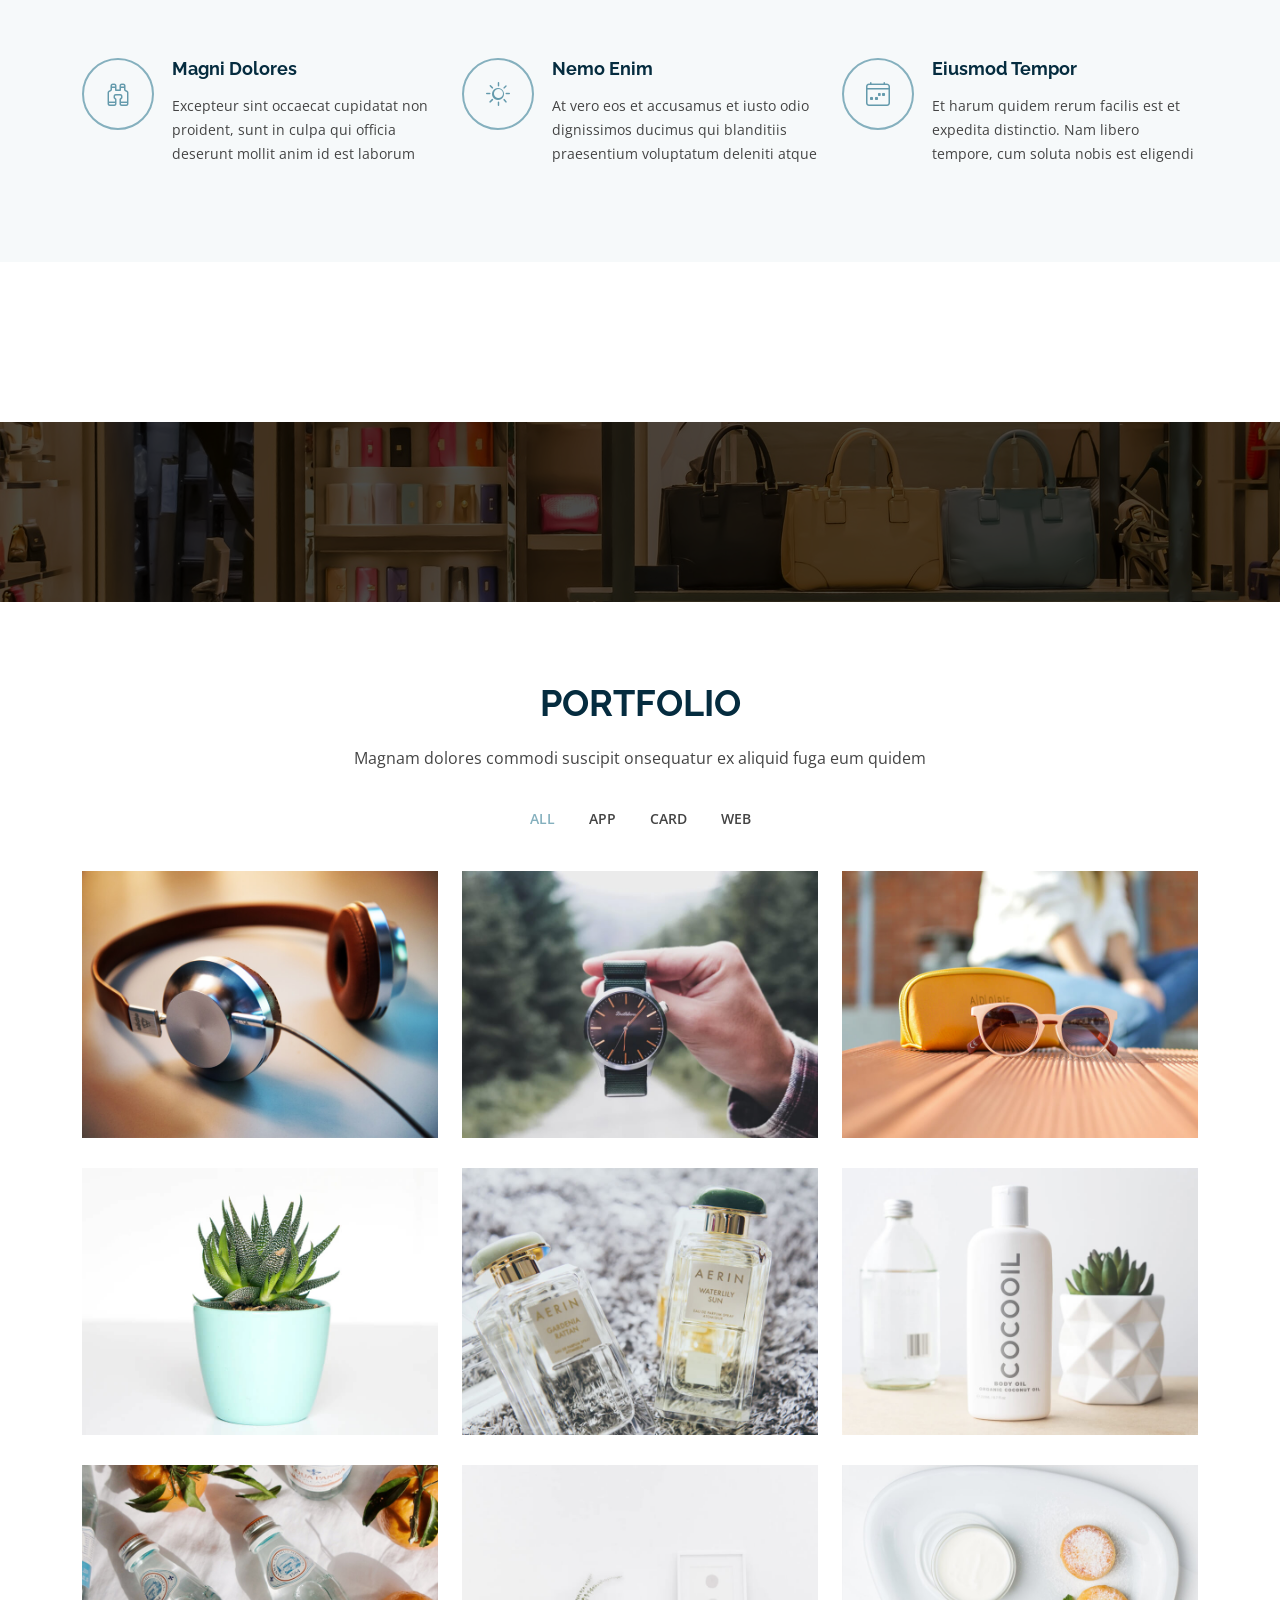
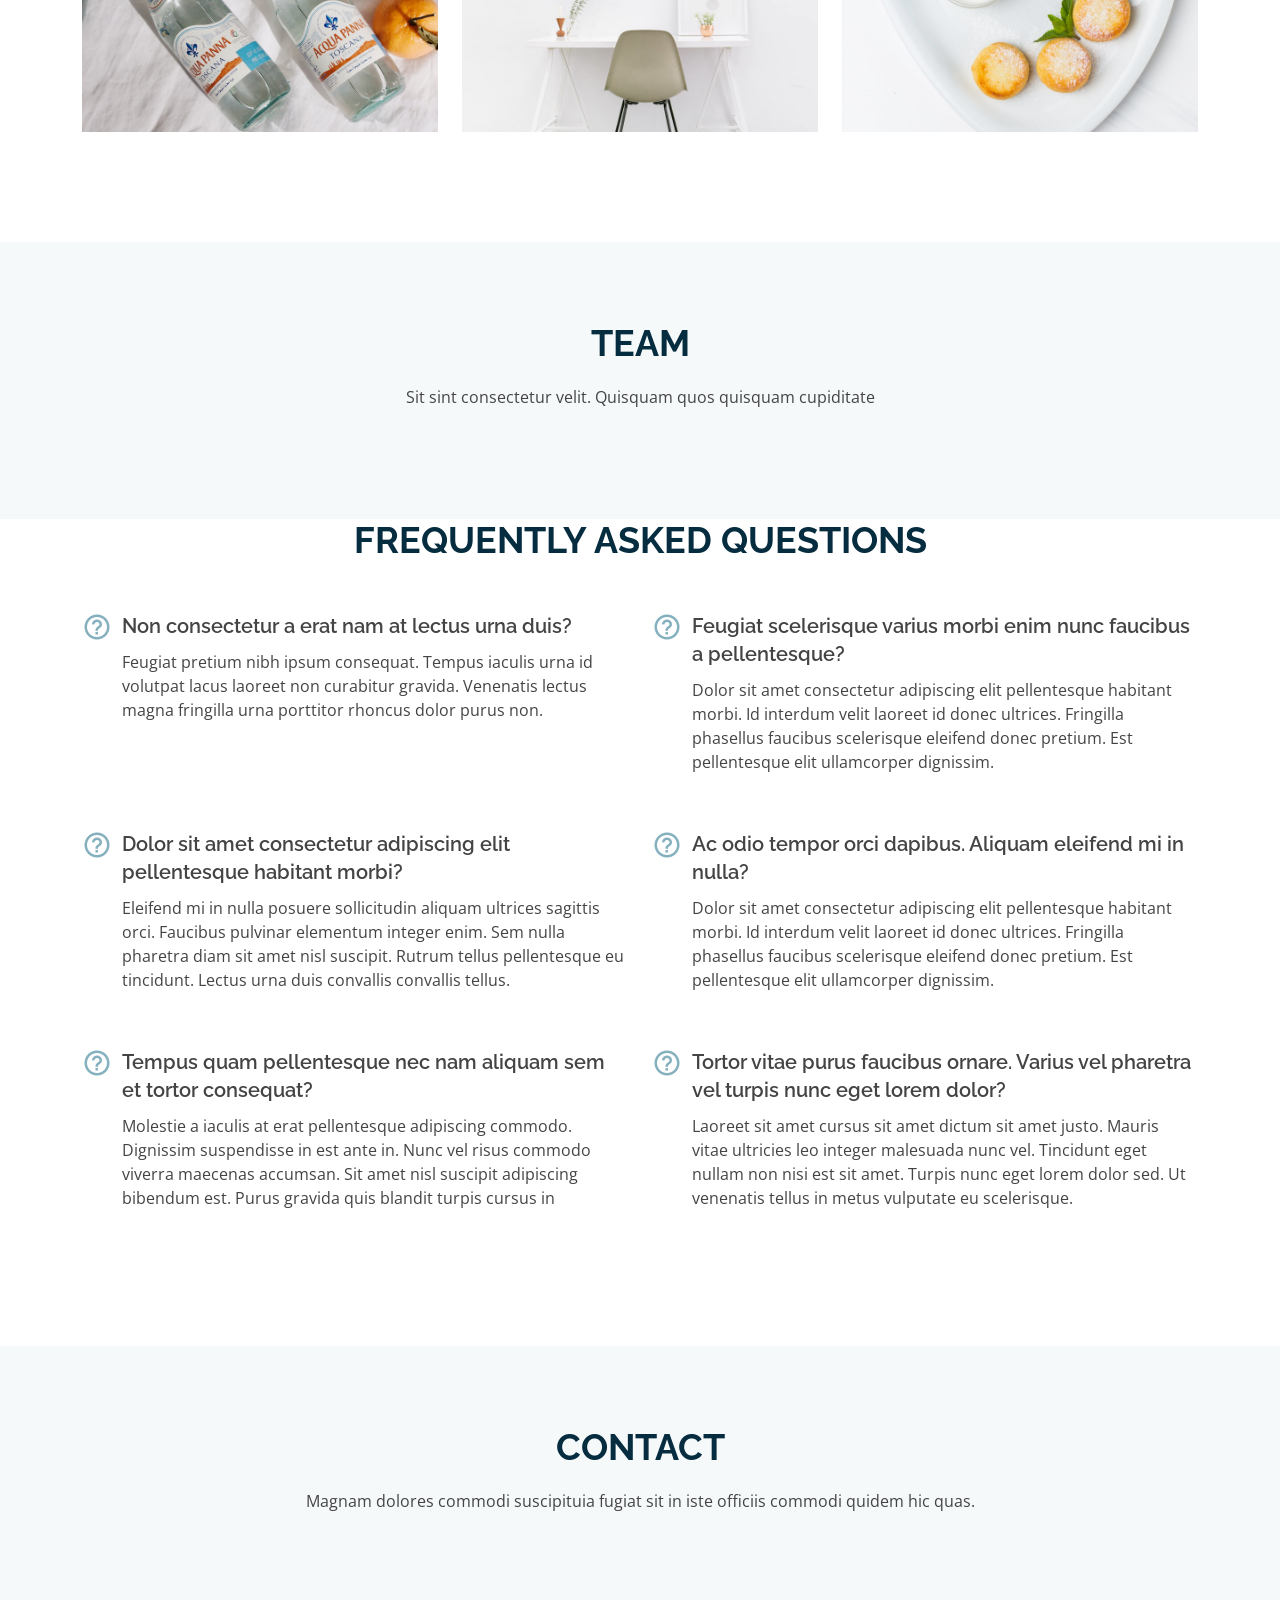
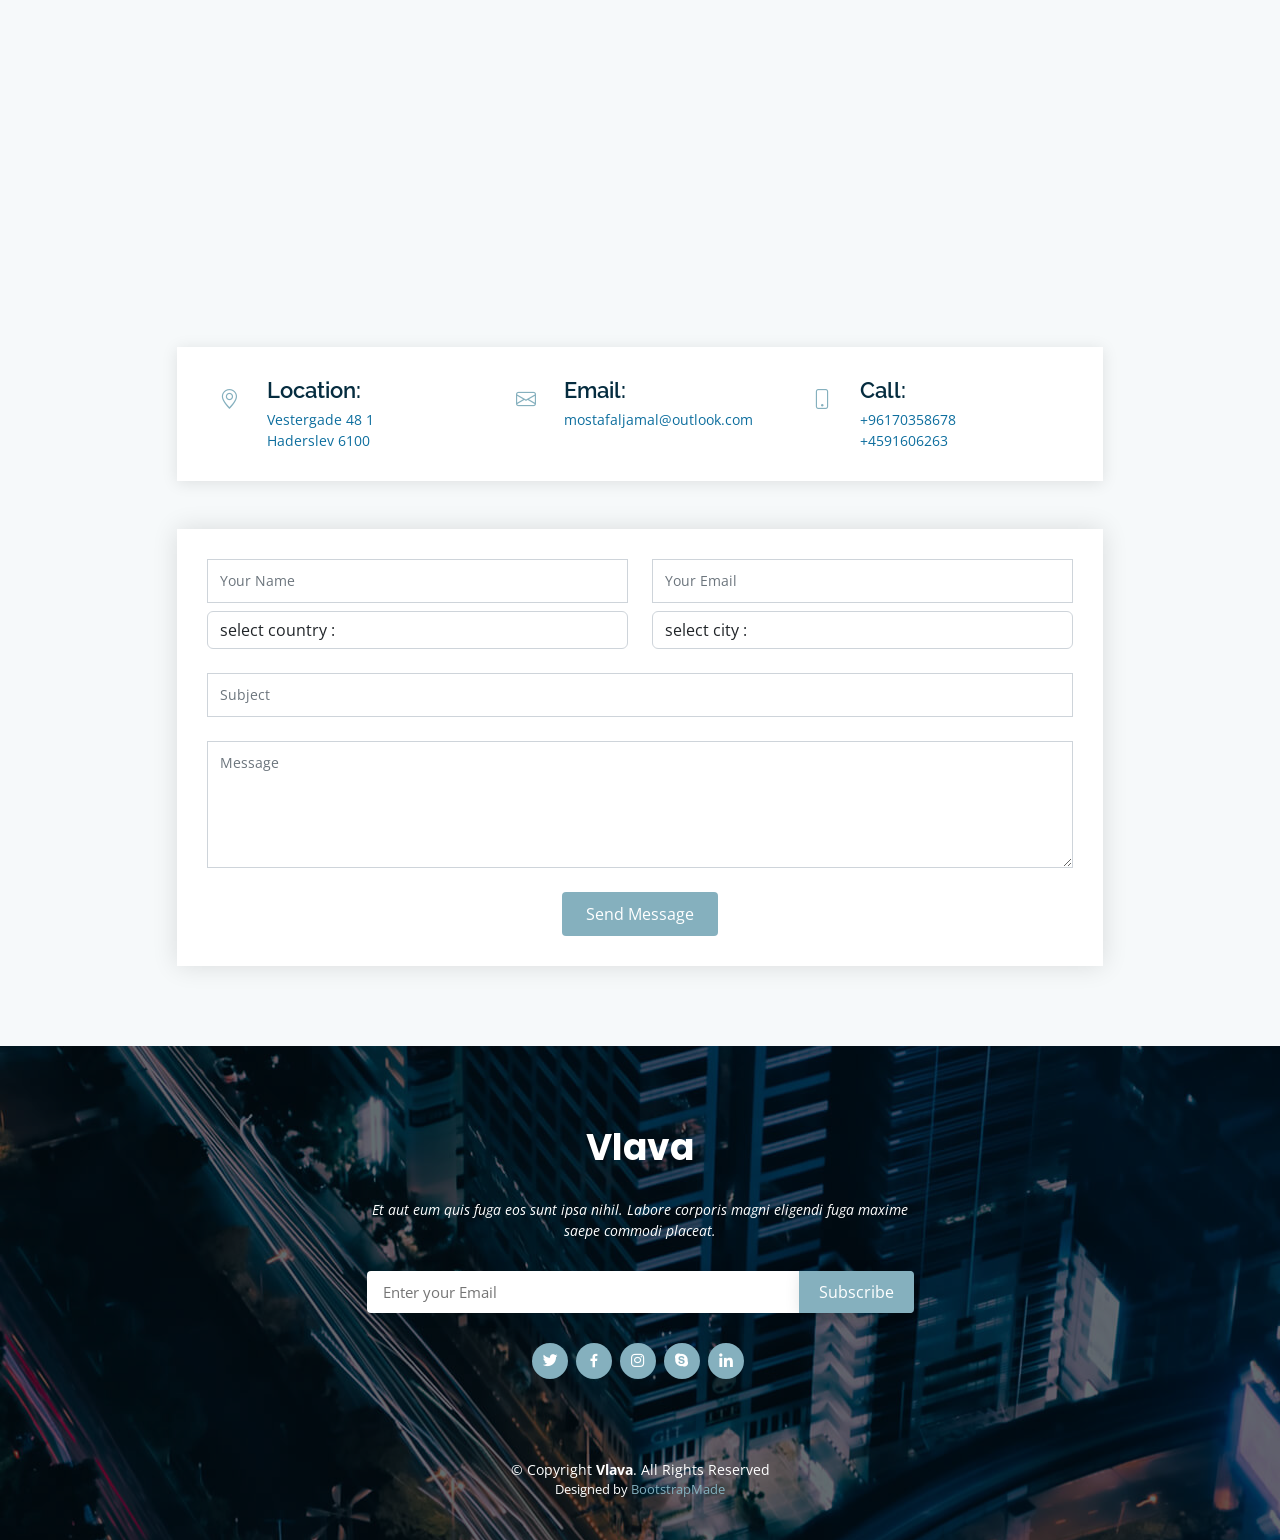
==== commit 3e517bd1: "add alt to images" ====
--- a/index.html
+++ b/index.html
@@ -23,7 +23,10 @@
   <link href="assets/vendor/glightbox/css/glightbox.min.css" rel="stylesheet">
   <link href="assets/vendor/remixicon/remixicon.css" rel="stylesheet">
   <link href="assets/vendor/swiper/swiper-bundle.min.css" rel="stylesheet">
-
+<!-- google font family -->
+<link rel="preconnect" href="https://fonts.googleapis.com">
+<link rel="preconnect" href="https://fonts.gstatic.com" crossorigin>
+<link href="https://fonts.googleapis.com/css2?family=Dancing+Script:wght@400;500;600&display=swap" rel="stylesheet">
   <!-- Template Main CSS File -->
   <link href="assets/css/style.css" rel="stylesheet">
 
--- a/assets/css/style.css
+++ b/assets/css/style.css
@@ -1379,4 +1379,8 @@
 #footer .credits {
   text-align: center;
   font-size: 13px;
+}
+.logo a{
+  font-family: 'Dancing Script', cursive !important;
+
 }
